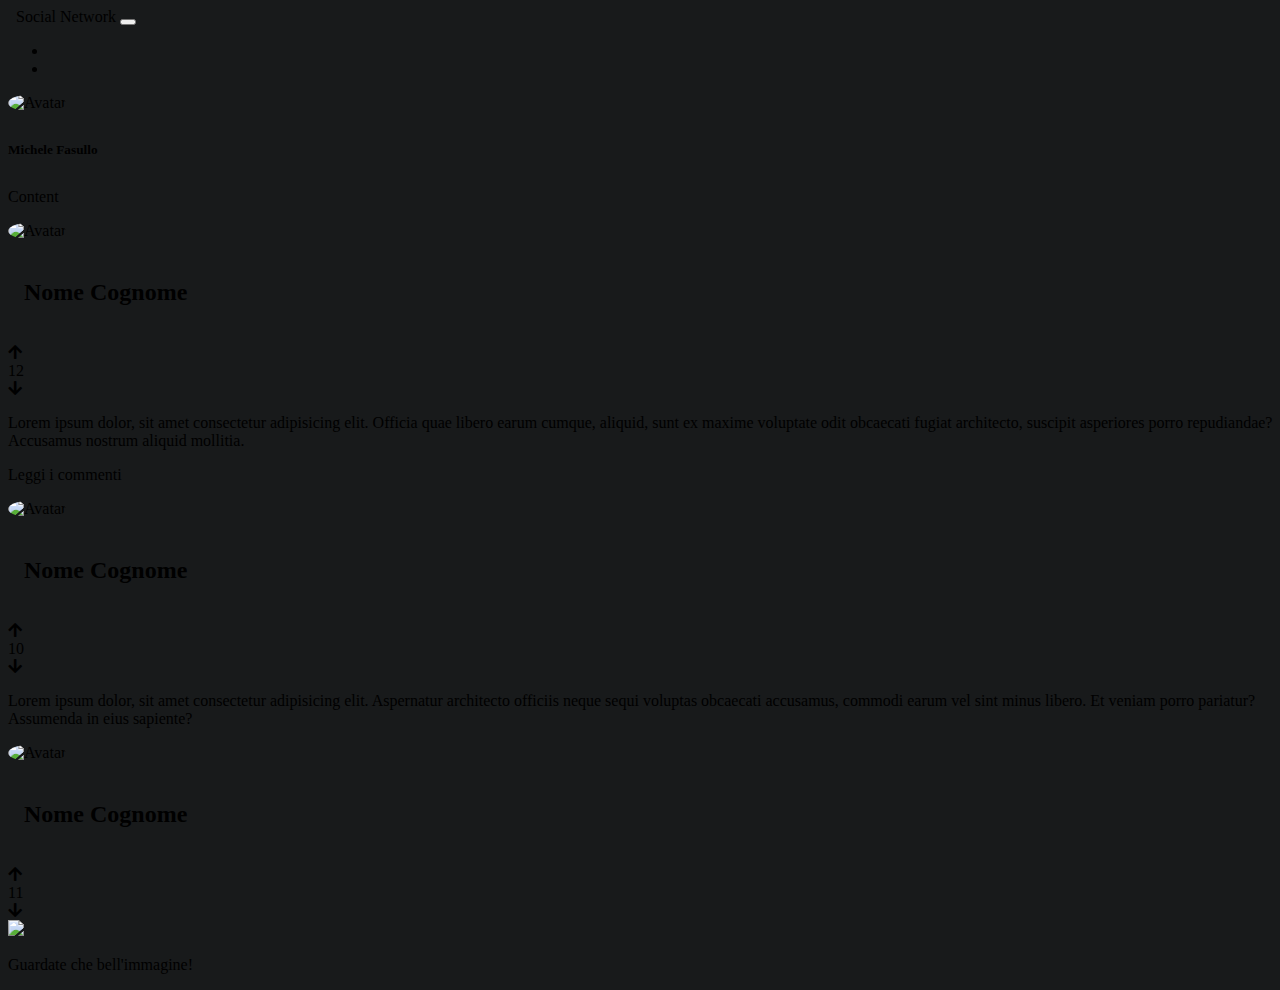
==== index.html @ 140b89e8 "miglioramento 2" ====
<!DOCTYPE html>
<html lang="it_IT">
<head>
    <meta charset="UTF-8">
    <meta http-equiv="X-UA-Compatible" content="IE=edge">
    <meta name="viewport" content="width=device-width, initial-scale=1.0">
    <title>Document</title>
    <link href="https://cdn.jsdelivr.net/npm/bootstrap@5.0.0-beta3/dist/css/bootstrap.min.css" rel="stylesheet" integrity="sha384-eOJMYsd53ii+scO/bJGFsiCZc+5NDVN2yr8+0RDqr0Ql0h+rP48ckxlpbzKgwra6" crossorigin="anonymous">    
    <link rel="stylesheet" href="https://cdnjs.cloudflare.com/ajax/libs/font-awesome/5.15.3/css/all.min.css">
    <link rel="stylesheet" href="index.css">
</head>
<body>
    
    <nav class="navbar navbar-expand-lg navbar-dark bg-dark fixed-top">
        <a class="navbar-brand" style="margin-left: .5rem;">Social Network</a>
        <button class="navbar-toggler" data-target="#my-nav" data-toggle="collapse" aria-controls="my-nav" aria-expanded="false" aria-label="Toggle navigation">
            <span class="navbar-toggler-icon"></span>
        </button>
        <div id="my-nav" class="collapse navbar-collapse">
            <ul class="navbar-nav mr-auto">
                <li class="nav-item active">
                </li>
                <li class="nav-item">
                </li>
            </ul>
        </div>
    </nav>

    <div class="container mt-5 pb-4">
        

        <div class="row body">
            <div class="col-md-3">
                <div class="card bg-dark text-light mt-5">
                    <div class="card-header">
                        <div class="d-flex pt-2">
                            <img src="https://picsum.photos/300/300/?dfgsf" alt="Avatar" class="me-3"style="border-radius: 50%; width: 2rem; height: 2rem;" />
                            <h5 style="line-height: 2rem;">Michele Fasullo</h5>
                            
                        </div>
                    </div>
                    <div class="card-body">
                        
                        <p class="card-text">Content</p>

                    </div>
                </div>
            </div>
            <div class="col-md-6 ">
                <div class="card bg-dark text-light mt-5">
                    <div class="card-header pt-3">
                        <div class="d-flex ">
                            <img src="https://picsum.photos/300/300/" alt="Avatar" style="border-radius: 50%; width: 4rem; height: 4rem;" > 
                            <h2  style="line-height: 4rem; margin-left: 1rem">Nome Cognome</h2>
                            <div class="ms-auto d-flex flex-column justify-content-center text-center">
                                <i class="fa fa-arrow-up text-success " ></i>
                                <div class="">12</div>
                                <i class="fa fa-arrow-down"></i>
                                
                            </div>
                        </div> 
                    </div>
                    <div class="card-body">
                        <p class="post-content p-3">
                            Lorem ipsum dolor, sit amet consectetur adipisicing elit. Officia quae libero earum cumque, aliquid, sunt ex maxime voluptate odit obcaecati fugiat architecto, suscipit asperiores porro repudiandae? Accusamus nostrum aliquid mollitia.
                        </p>
                        <p class="m-0 ms-auto text-end text-secondary">Leggi i commenti</p>
                    </div>

                </div>

                <div class="card bg-dark text-light mt-5">
                    <div class="card-header pt-3">
                        <div class="d-flex ">
                            <img src="https://picsum.photos/300/300/?sdsas" alt="Avatar" style="border-radius: 50%; width: 4rem; height: 4rem;" > 
                            <h2  style="line-height: 4rem; margin-left: 1rem">Nome Cognome</h2>
                            <div class="ms-auto d-flex flex-column justify-content-center text-center">
                                <i class="fa fa-arrow-up text-success " ></i>
                                <div class="">10</div>
                                <i class="fa fa-arrow-down"></i>

                            </div>
                        </div> 
                    </div>
                    <div class="card-body">
                        <p class="post-content p-3">
                            Lorem ipsum dolor, sit amet consectetur adipisicing elit. Aspernatur architecto officiis neque sequi voluptas obcaecati accusamus, commodi earum vel sint minus libero. Et veniam porro pariatur? Assumenda in eius sapiente?
                        </p>
                    </div>

                </div>

                <div class="card bg-dark text-light mt-5">
                    <div class="card-header pt-3">
                        <div class="d-flex ">
                            <img src="https://picsum.photos/300/300/?sdsreas" alt="Avatar" style="border-radius: 50%; width: 4rem; height: 4rem;" > 
                            <h2  style="line-height: 4rem; margin-left: 1rem">Nome Cognome</h2>
                            <div class="ms-auto d-flex flex-column justify-content-center text-center">
                                <i class="fa fa-arrow-up text-success " ></i>
                                <div class="">11</div>
                                <i class="fa fa-arrow-down"></i>

                            </div>
                        </div> 
                    </div>
                    <div class="card-body">
                        <img src="https://picsum.photos/600/400" class="post-content p-3 img-fluid" />
                        <p class="card-content ms-3">Guardate che bell'immagine!</p>

                    </div>

                </div>
            </div>
            <div class="col-md-3">

            </div>
        </div>


    </div>





    <script src="https://cdn.jsdelivr.net/npm/bootstrap@5.0.0-beta3/dist/js/bootstrap.bundle.min.js" integrity="sha384-JEW9xMcG8R+pH31jmWH6WWP0WintQrMb4s7ZOdauHnUtxwoG2vI5DkLtS3qm9Ekf" crossorigin="anonymous"></script></body>
</html>
---- index.css ----
body{
    background-color:  rgb(24, 26, 27);
    width: 100vw;
}




.votebox {
    height: 38px;
    position: relative;
  }
  
  .vote {
    width: 0;
    height: 0;
    border: 11px solid transparent;
    position: absolute;
  }
  
  .vote:after {
    width: 6px;
    height: 8px;
    position: absolute;
    left: -3px;
    content: ' ';
  }
  
  .up.vote {
    border-bottom-color: orangered;
    border-top-width: 0;
    top: 0;
  } 
  
  .up.vote:after {
    background: -moz-linear-gradient(top, orangered 0%, orangered 50%, rgba(0,0,0,0) 100%); /* FF3.6+ */
    background: -webkit-gradient(linear, left top, left bottom, color-stop(0%,orangered), color-stop(50%,orangered), color-stop(100%,rgba(0,0,0,0))); /* Chrome,Safari4+ */
    background: -webkit-linear-gradient(top, orangered 0%,orangered 50%,rgba(0,0,0,0) 100%); /* Chrome10+,Safari5.1+ */
    background: -o-linear-gradient(top, orangered 0%,orangered 50%,rgba(0,0,0,0) 100%); /* Opera 11.10+ */
    background: -ms-linear-gradient(top, orangered 0%,orangered 50%,rgba(0,0,0,0) 100%); /* IE10+ */
    background: linear-gradient(to bottom, orangered 0%,orangered 50%,rgba(0,0,0,0) 100%); /* W3C */
    
    top: 11px;
  } 
  
  .down.vote {
    border-top-color: #CCCCFF;
    border-bottom-width: 0;
    bottom: 0;
  } 
  .down.vote:after {
    background: -moz-linear-gradient(top,  rgba(204,204,255,0) 0%, rgba(204,204,255,1) 50%, rgba(204,204,255,1) 100%); /* FF3.6+ */
    background: -webkit-gradient(linear, left top, left bottom, color-stop(0%,rgba(204,204,255,0)), color-stop(50%,rgba(204,204,255,1)), color-stop(100%,rgba(204,204,255,1))); /* Chrome,Safari4+ */
    background: -webkit-linear-gradient(top,  rgba(204,204,255,0) 0%,rgba(204,204,255,1) 50%,rgba(204,204,255,1) 100%); /* Chrome10+,Safari5.1+ */
    background: -o-linear-gradient(top,  rgba(204,204,255,0) 0%,rgba(204,204,255,1) 50%,rgba(204,204,255,1) 100%); /* Opera 11.10+ */
    background: -ms-linear-gradient(top,  rgba(204,204,255,0) 0%,rgba(204,204,255,1) 50%,rgba(204,204,255,1) 100%); /* IE10+ */
    background: linear-gradient(to bottom,  rgba(204,204,255,0) 0%,rgba(204,204,255,1) 50%,rgba(204,204,255,1) 100%); /* W3C */
    
    bottom: 11px;
  }
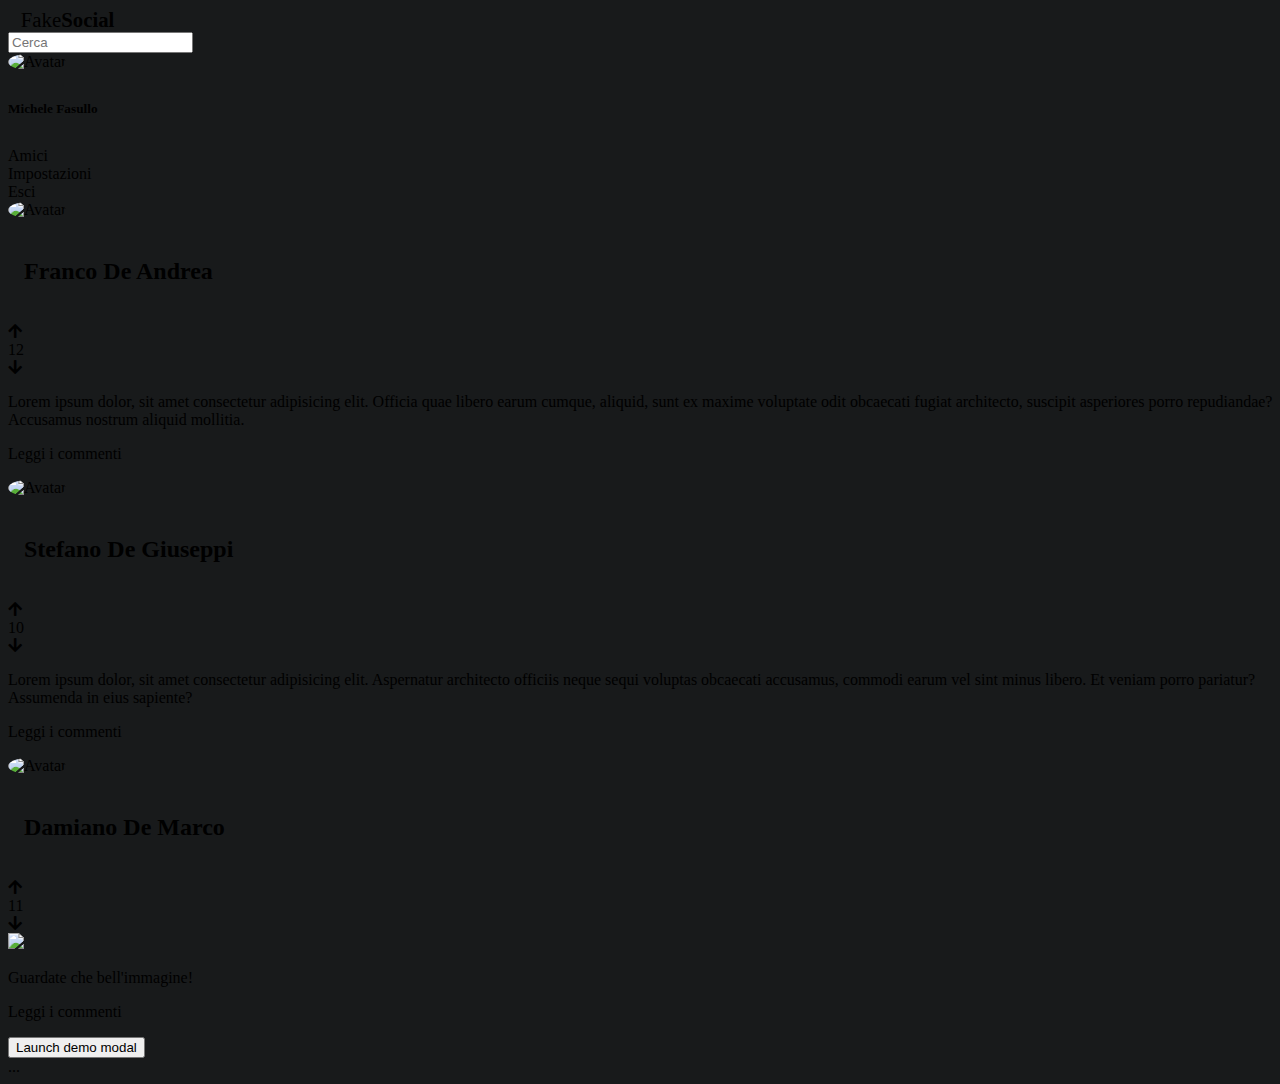
==== commit 1d207042: "aggiunta possibilità di pagamenti in denaro sporco" ====
--- a/index.html
+++ b/index.html
@@ -1,70 +1,109 @@
 <!DOCTYPE html>
 <html lang="it_IT">
+
 <head>
     <meta charset="UTF-8">
     <meta http-equiv="X-UA-Compatible" content="IE=edge">
     <meta name="viewport" content="width=device-width, initial-scale=1.0">
     <title>Document</title>
-    <link href="https://cdn.jsdelivr.net/npm/bootstrap@5.0.0-beta3/dist/css/bootstrap.min.css" rel="stylesheet" integrity="sha384-eOJMYsd53ii+scO/bJGFsiCZc+5NDVN2yr8+0RDqr0Ql0h+rP48ckxlpbzKgwra6" crossorigin="anonymous">    
+    <link href="https://cdn.jsdelivr.net/npm/bootstrap@5.0.0-beta3/dist/css/bootstrap.min.css" rel="stylesheet"
+        integrity="sha384-eOJMYsd53ii+scO/bJGFsiCZc+5NDVN2yr8+0RDqr0Ql0h+rP48ckxlpbzKgwra6" crossorigin="anonymous">
     <link rel="stylesheet" href="https://cdnjs.cloudflare.com/ajax/libs/font-awesome/5.15.3/css/all.min.css">
     <link rel="stylesheet" href="index.css">
 </head>
+
 <body>
-    
+
     <nav class="navbar navbar-expand-lg navbar-dark bg-dark fixed-top">
-        <a class="navbar-brand" style="margin-left: .5rem;">Social Network</a>
-        <button class="navbar-toggler" data-target="#my-nav" data-toggle="collapse" aria-controls="my-nav" aria-expanded="false" aria-label="Toggle navigation">
-            <span class="navbar-toggler-icon"></span>
-        </button>
-        <div id="my-nav" class="collapse navbar-collapse">
-            <ul class="navbar-nav mr-auto">
-                <li class="nav-item active">
-                </li>
-                <li class="nav-item">
-                </li>
-            </ul>
-        </div>
+        <a class="navbar-brand" style="margin-left: .8rem; font-weight: 300; font-size: 1.3rem;">Fake<span
+                class="bg-dsf" style="font-weight: 600;">Social</span></a>
+        <form class="d-flex ms-auto me-4">
+            <input class="form-control mr-sm-2 bg-dark text-light" type="search" placeholder="Cerca"
+                aria-label="Search">
+
+        </form>
     </nav>
 
     <div class="container mt-5 pb-4">
-        
+
 
         <div class="row body">
+
+
+
             <div class="col-md-3">
                 <div class="card bg-dark text-light mt-5">
                     <div class="card-header">
                         <div class="d-flex pt-2">
-                            <img src="https://picsum.photos/300/300/?dfgsf" alt="Avatar" class="me-3"style="border-radius: 50%; width: 2rem; height: 2rem;" />
+                            <img src="https://picsum.photos/300/300/?dfgsf" alt="Avatar" class="me-3"
+                                style="border-radius: 50%; width: 2rem; height: 2rem;" />
                             <h5 style="line-height: 2rem;">Michele Fasullo</h5>
-                            
+
                         </div>
                     </div>
-                    <div class="card-body">
-                        
-                        <p class="card-text">Content</p>
+                    <div class=" d-flex flex-column settings-list">
 
+                        <div class="card-text">Amici</div>
+
+                        <div class="card-text">Impostazioni</div>
+                        <div class="card-text">Esci</div>
                     </div>
                 </div>
             </div>
+
+
+
             <div class="col-md-6 ">
                 <div class="card bg-dark text-light mt-5">
                     <div class="card-header pt-3">
                         <div class="d-flex ">
-                            <img src="https://picsum.photos/300/300/" alt="Avatar" style="border-radius: 50%; width: 4rem; height: 4rem;" > 
-                            <h2  style="line-height: 4rem; margin-left: 1rem">Nome Cognome</h2>
+                            <img src="https://picsum.photos/300/300/" alt="Avatar"
+                                style="border-radius: 50%; width: 4rem; height: 4rem;">
+                            <h2 style="line-height: 4rem; margin-left: 1rem">Franco De Andrea</h2>
                             <div class="ms-auto d-flex flex-column justify-content-center text-center">
-                                <i class="fa fa-arrow-up text-success " ></i>
+                                <i class="fa fa-arrow-up text-success clickable"></i>
                                 <div class="">12</div>
-                                <i class="fa fa-arrow-down"></i>
-                                
+                                <i class="fa fa-arrow-down clickable"></i>
+
                             </div>
-                        </div> 
+                        </div>
                     </div>
                     <div class="card-body">
                         <p class="post-content p-3">
-                            Lorem ipsum dolor, sit amet consectetur adipisicing elit. Officia quae libero earum cumque, aliquid, sunt ex maxime voluptate odit obcaecati fugiat architecto, suscipit asperiores porro repudiandae? Accusamus nostrum aliquid mollitia.
+                            Lorem ipsum dolor, sit amet consectetur adipisicing elit. Officia quae libero earum cumque,
+                            aliquid, sunt ex maxime voluptate odit obcaecati fugiat architecto, suscipit asperiores
+                            porro repudiandae? Accusamus nostrum aliquid mollitia.
                         </p>
-                        <p class="m-0 ms-auto text-end text-secondary">Leggi i commenti</p>
+                        <p class="m-0 ms-auto text-end text-secondary clickable">Leggi i commenti</p>
+                    </div>
+
+                </div>
+
+
+
+
+
+                <div class="card bg-dark text-light mt-5">
+                    <div class="card-header pt-3">
+                        <div class="d-flex ">
+                            <img src="https://picsum.photos/300/300/?sdsas" alt="Avatar"
+                                style="border-radius: 50%; width: 4rem; height: 4rem;">
+                            <h2 style="line-height: 4rem; margin-left: 1rem">Stefano De Giuseppi</h2>
+                            <div class="ms-auto d-flex flex-column justify-content-center text-center">
+                                <i class="fa fa-arrow-up clickable"></i>
+                                <div class="">10</div>
+                                <i class="fa fa-arrow-down text-danger clickable arrow"></i>
+
+                            </div>
+                        </div>
+                    </div>
+                    <div class="card-body">
+                        <p class="post-content p-3">
+                            Lorem ipsum dolor, sit amet consectetur adipisicing elit. Aspernatur architecto officiis
+                            neque sequi voluptas obcaecati accusamus, commodi earum vel sint minus libero. Et veniam
+                            porro pariatur? Assumenda in eius sapiente?
+                        </p>
+                        <p class="m-0 ms-auto text-end text-secondary clickable">Leggi i commenti</p>
                     </div>
 
                 </div>
@@ -72,45 +111,40 @@
                 <div class="card bg-dark text-light mt-5">
                     <div class="card-header pt-3">
                         <div class="d-flex ">
-                            <img src="https://picsum.photos/300/300/?sdsas" alt="Avatar" style="border-radius: 50%; width: 4rem; height: 4rem;" > 
-                            <h2  style="line-height: 4rem; margin-left: 1rem">Nome Cognome</h2>
+                            <img src="https://picsum.photos/300/300/?sdsreas" alt="Avatar"
+                                style="border-radius: 50%; width: 4rem; height: 4rem;">
+                            <h2 style="line-height: 4rem; margin-left: 1rem">Damiano De Marco</h2>
                             <div class="ms-auto d-flex flex-column justify-content-center text-center">
-                                <i class="fa fa-arrow-up text-success " ></i>
-                                <div class="">10</div>
-                                <i class="fa fa-arrow-down"></i>
+                                <i class="fa fa-arrow-up text-success clickable"></i>
+                                <div class="">11</div>
+                                <i class="fa fa-arrow-down clickable"></i>
 
                             </div>
-                        </div> 
+                        </div>
                     </div>
                     <div class="card-body">
-                        <p class="post-content p-3">
-                            Lorem ipsum dolor, sit amet consectetur adipisicing elit. Aspernatur architecto officiis neque sequi voluptas obcaecati accusamus, commodi earum vel sint minus libero. Et veniam porro pariatur? Assumenda in eius sapiente?
-                        </p>
+                        <img src="https://picsum.photos/600/400" class="post-content p-3 img-fluid" />
+                        <p class="card-content ms-3">Guardate che bell'immagine!</p>
+                        <p href="#" class="m-0 ms-auto text-end text-secondary clickable">Leggi i commenti</p>
+
                     </div>
 
                 </div>
 
-                <div class="card bg-dark text-light mt-5">
-                    <div class="card-header pt-3">
-                        <div class="d-flex ">
-                            <img src="https://picsum.photos/300/300/?sdsreas" alt="Avatar" style="border-radius: 50%; width: 4rem; height: 4rem;" > 
-                            <h2  style="line-height: 4rem; margin-left: 1rem">Nome Cognome</h2>
-                            <div class="ms-auto d-flex flex-column justify-content-center text-center">
-                                <i class="fa fa-arrow-up text-success " ></i>
-                                <div class="">11</div>
-                                <i class="fa fa-arrow-down"></i>
 
-                            </div>
-                        </div> 
-                    </div>
-                    <div class="card-body">
-                        <img src="https://picsum.photos/600/400" class="post-content p-3 img-fluid" />
-                        <p class="card-content ms-3">Guardate che bell'immagine!</p>
 
-                    </div>
 
+
+
+                <!-- Button trigger modal -->
+                <button type="button" class="btn btn-primary" data-toggle="modal" data-target="#exampleModalCenter">
+                    Launch demo modal
+                </button>
+
+                <!-- Vertically centered scrollable modal -->
+                <div class="modal-dialog modal-dialog-centered modal-dialog-scrollable">
+                    ...
                 </div>
-            </div>
             <div class="col-md-3">
 
             </div>
@@ -123,5 +157,21 @@
 
 
 
-    <script src="https://cdn.jsdelivr.net/npm/bootstrap@5.0.0-beta3/dist/js/bootstrap.bundle.min.js" integrity="sha384-JEW9xMcG8R+pH31jmWH6WWP0WintQrMb4s7ZOdauHnUtxwoG2vI5DkLtS3qm9Ekf" crossorigin="anonymous"></script></body>
+    <script src="https://cdn.jsdelivr.net/npm/bootstrap@5.0.0-beta3/dist/js/bootstrap.bundle.min.js"
+        integrity="sha384-JEW9xMcG8R+pH31jmWH6WWP0WintQrMb4s7ZOdauHnUtxwoG2vI5DkLtS3qm9Ekf"
+        crossorigin="anonymous"></script>
+
+    <script>
+        const myModal = document.getElementById('myModal')
+        const myInput = document.getElementById('myInput')
+
+        myModal.addEventListener('shown.bs.modal', function () {
+        myInput.focus()
+        })
+
+
+
+    </script>
+</body>
+
 </html>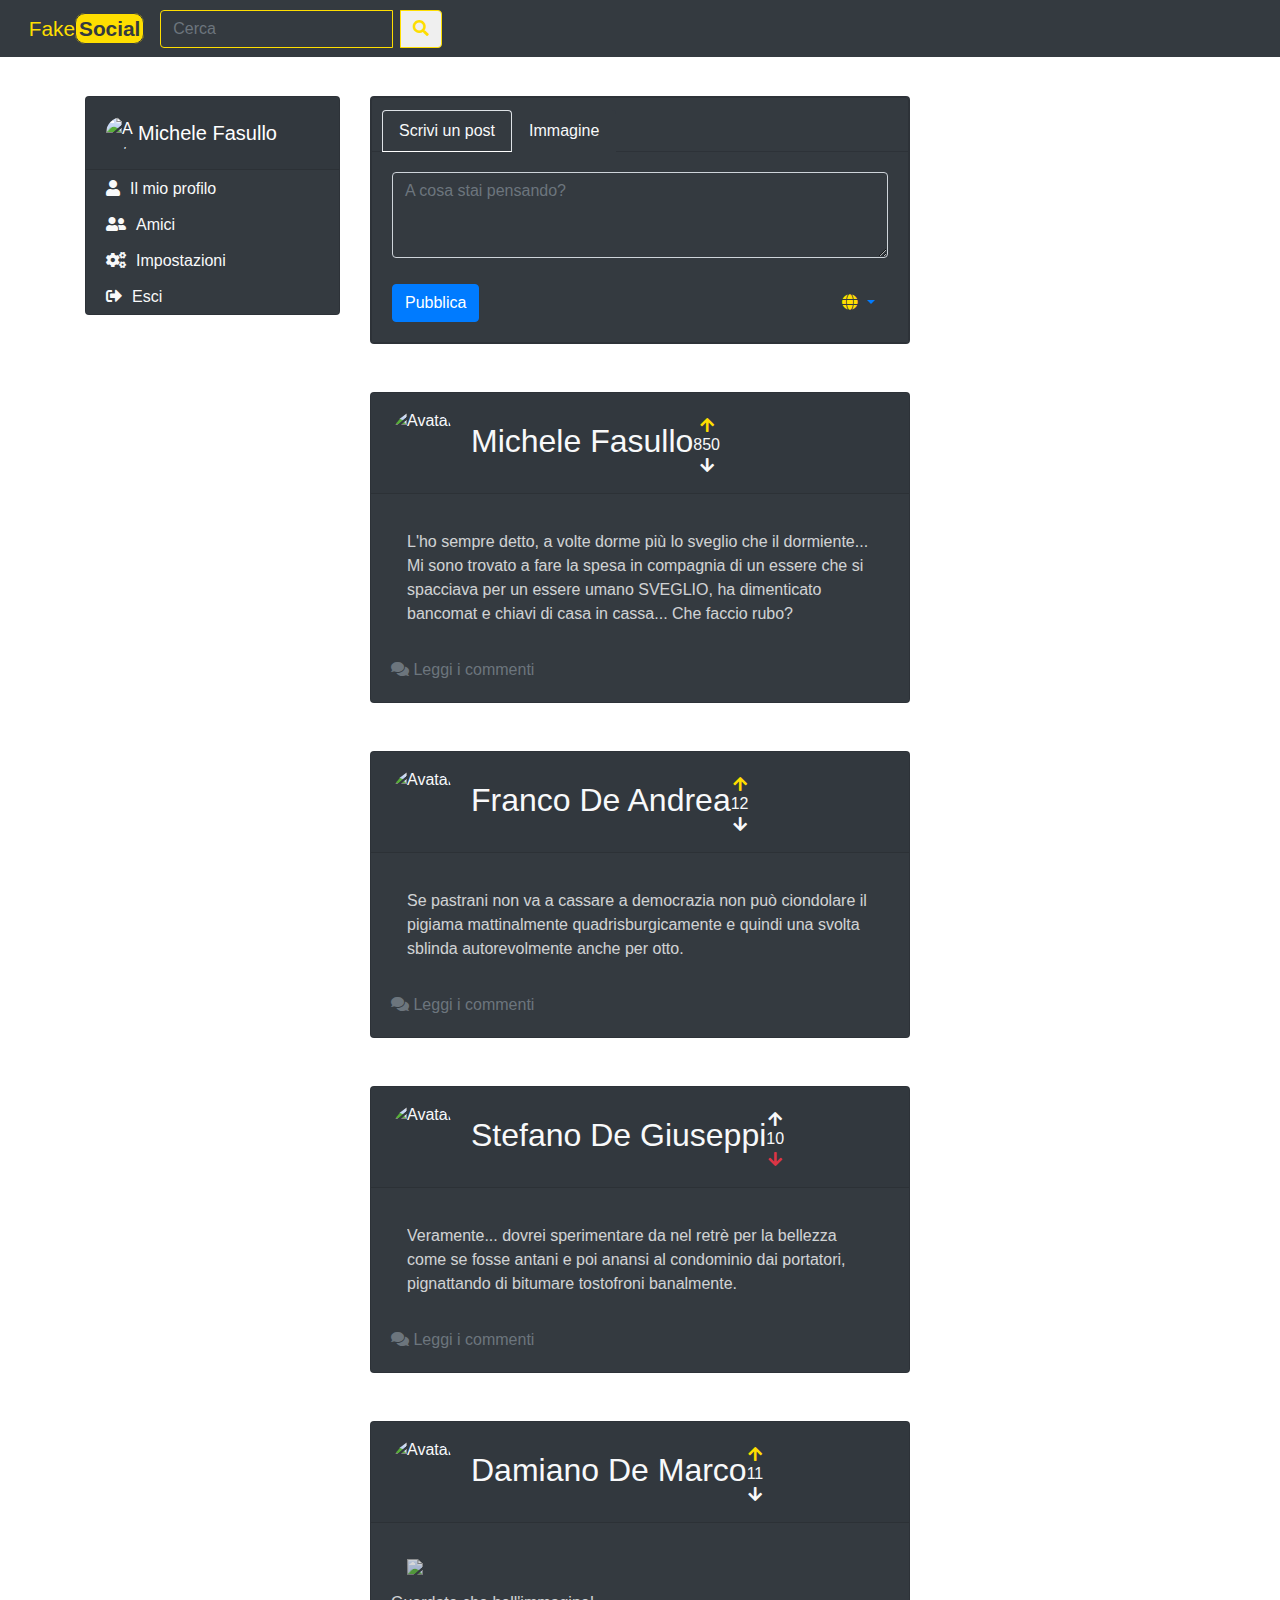
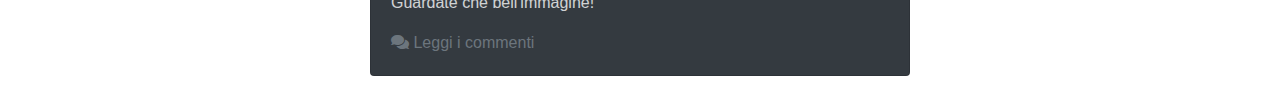
==== commit 56a23fa2: "Merge pull request #2 from IceMan-dp/main" ====
--- a/index.html
+++ b/index.html
@@ -5,22 +5,32 @@
     <meta charset="UTF-8">
     <meta http-equiv="X-UA-Compatible" content="IE=edge">
     <meta name="viewport" content="width=device-width, initial-scale=1.0">
-    <title>Document</title>
+    <link rel="icon" type="image/png" href="img/ico.png"/>
+    <title>Home - FakeSocial</title>
     <link href="https://cdn.jsdelivr.net/npm/bootstrap@5.0.0-beta3/dist/css/bootstrap.min.css" rel="stylesheet"
         integrity="sha384-eOJMYsd53ii+scO/bJGFsiCZc+5NDVN2yr8+0RDqr0Ql0h+rP48ckxlpbzKgwra6" crossorigin="anonymous">
     <link rel="stylesheet" href="https://cdnjs.cloudflare.com/ajax/libs/font-awesome/5.15.3/css/all.min.css">
     <link rel="stylesheet" href="index.css">
+    <link href="//maxcdn.bootstrapcdn.com/bootstrap/4.1.1/css/bootstrap.min.css" rel="stylesheet" id="bootstrap-css">
+    <script src="//maxcdn.bootstrapcdn.com/bootstrap/4.1.1/js/bootstrap.min.js"></script>
+    <script src="//cdnjs.cloudflare.com/ajax/libs/jquery/3.2.1/jquery.min.js"></script>
 </head>
 
 <body>
 
     <nav class="navbar navbar-expand-lg navbar-dark bg-dark fixed-top">
-        <a class="navbar-brand" style="margin-left: .8rem; font-weight: 300; font-size: 1.3rem;">Fake<span
-                class="bg-dsf" style="font-weight: 600;">Social</span></a>
+        <a href="index.html" class="navbar-brand" style="margin-left: .8rem; font-weight: 400; font-size: 1.3rem; color: #FEDE00;">Fake<span
+                class="ms-1 text-dark" style="font-weight: 600; border: 1px solid; border-radius: 10px;padding: 3px; background-color: #FEDE00;">Social</span></a>
         <form class="d-flex ms-auto me-4">
-            <input class="form-control mr-sm-2 bg-dark text-light" type="search" placeholder="Cerca"
-                aria-label="Search">
-
+            <div class="input-group">
+                <input class="form-control mr-sm-2 bg-dark text-light" type="search" placeholder="Cerca"
+                aria-label="Search" style="border-color: #FEDE00">
+                <div class="input-group-append">
+                    <button class="btn btn-outline" style="border-color: #FEDE00; color: #FEDE00;" type="button" id="button-addon2">
+                        <i class="fa fa-search"></i>
+                    </button>
+                </div>
+            </div>
         </form>
     </nav>
 
@@ -34,26 +44,103 @@
             <div class="col-md-3">
                 <div class="card bg-dark text-light mt-5">
                     <div class="card-header">
-                        <div class="d-flex pt-2">
+                        <a href="profile.html" style="text-decoration: none; color: white;"><div class="d-flex pt-2">
                             <img src="https://picsum.photos/300/300/?dfgsf" alt="Avatar" class="me-3"
                                 style="border-radius: 50%; width: 2rem; height: 2rem;" />
                             <h5 style="line-height: 2rem;">Michele Fasullo</h5>
 
-                        </div>
+                        </div></a>
                     </div>
                     <div class=" d-flex flex-column settings-list">
-
-                        <div class="card-text">Amici</div>
-
-                        <div class="card-text">Impostazioni</div>
-                        <div class="card-text">Esci</div>
-                    </div>
+                        <a class="card-link text-light" style="text-decoration: none;" href="profile.html"><i class="fas fa-user"></i>Il mio profilo</a>
+                        <div class="card-text"><i class="fas fa-user-friends"></i>Amici</div>
+                        <div class="card-text"><i class="fas fa-cogs"></i>Impostazioni</div>
+                        <div class="card-text"><i class="fas fa-sign-out-alt"></i>Esci</div>
+                    </div>     
                 </div>
             </div>
 
 
 
             <div class="col-md-6 ">
+
+                <div class="card bg-dark text-light mt-5">
+                <!--- \\\\\\\Post-->
+                <div class="card gedf-card bg-dark text-light">
+                    <div class="card-header bg-dark text-light">
+                        <ul class="nav nav-tabs card-header-tabs bg-dark text-light" id="myTab" role="tablist">
+                            <li class="nav-item">
+                                <a class="nav-link active bg-dark text-light" id="posts-tab" data-toggle="tab" href="#posts" role="tab" aria-controls="posts" aria-selected="true">Scrivi un post</a>
+                            </li>
+                            <li class="nav-item">
+                                <a class="nav-link bg-dark text-light" id="images-tab" data-toggle="tab" role="tab" aria-controls="images" aria-selected="false" href="#images">Immagine</a>
+                            </li>
+                        </ul>
+                    </div>
+                    <div class="card-body bg-dark text-light">
+                        <div class="tab-content" id="myTabContent">
+                            <div class="tab-pane fade show active" id="posts" role="tabpanel" aria-labelledby="posts-tab">
+                                <div class="form-group">
+                                    <label class="sr-only" for="message">post</label>
+                                    <textarea class="form-control bg-dark text-light" id="message" rows="3" placeholder="A cosa stai pensando?"></textarea>
+                                </div>
+
+                            </div>
+                            <div class="tab-pane fade bg-dark text-light" id="images" role="tabpanel" aria-labelledby="images-tab">
+                                <div class="form-group">
+                                    <div class="custom-file">
+                                        <input type="file" class="custom-file-input" id="customFile">
+                                        <label class="custom-file-label" for="customFile">Carica immagine</label>
+                                    </div>
+                                </div>
+                                <div class="py-4"></div>
+                            </div>
+                        </div>
+                        <div class="btn-toolbar justify-content-between">
+                            <div class="btn-group">
+                                <button type="submit" class="btn btn-primary">Pubblica</button>
+                            </div>
+                            <div class="btn-group fake-social">
+                                <button id="btnGroupDrop1" type="button" class="btn btn-link dropdown-toggle fake-social" data-toggle="dropdown" aria-haspopup="true"
+                                    aria-expanded="false">
+                                    <i class="fa fa-globe fake-social"></i>
+                                </button>
+                                <div class="dropdown-menu dropdown-menu-right" aria-labelledby="btnGroupDrop1">
+                                    <a class="dropdown-item" href="#"><i class="fa fa-globe"></i> Pubblico</a>
+                                    <a class="dropdown-item" href="#"><i class="fa fa-users"></i> Amici</a>
+                                    <a class="dropdown-item" href="#"><i class="fa fa-user"></i> Solo io</a>
+                                </div>
+                            </div>
+                        </div>
+                    </div>
+                </div>
+                <!-- Post /////-->
+                </div>
+
+
+                <div class="card bg-dark text-light mt-5">
+                    <div class="card-header pt-3">
+                        <div class="d-flex ">
+                            <img src="https://picsum.photos/300/300/?dfgsf" alt="Avatar"
+                                style="border-radius: 50%; width: 4rem; height: 4rem;">
+                            <h2 style="line-height: 4rem; margin-left: 1rem">Michele Fasullo</h2>
+                            <div class="ms-auto d-flex flex-column justify-content-center text-center">
+                                <i class="fa fa-arrow-up fake-social clickable"></i>
+                                <div class="">850</div>
+                                <i class="fa fa-arrow-down clickable"></i>
+
+                            </div>
+                        </div>
+                    </div>
+                    <div class="card-body">
+                        <p class="post-content p-3">
+                            L'ho sempre detto, a volte dorme più lo sveglio che il dormiente... Mi sono trovato a fare la spesa in compagnia di un essere che si spacciava per un essere umano SVEGLIO, ha dimenticato bancomat e chiavi di casa in cassa... Che faccio rubo?
+                        </p>
+                        <p class="m-0 ms-auto text-end text-secondary clickable" data-bs-toggle="modal" data-bs-target="#commento-0"><i class="fas fa-comments"></i> Leggi i commenti</p>
+                    </div>
+
+                </div>
+
                 <div class="card bg-dark text-light mt-5">
                     <div class="card-header pt-3">
                         <div class="d-flex ">
@@ -61,7 +148,7 @@
                                 style="border-radius: 50%; width: 4rem; height: 4rem;">
                             <h2 style="line-height: 4rem; margin-left: 1rem">Franco De Andrea</h2>
                             <div class="ms-auto d-flex flex-column justify-content-center text-center">
-                                <i class="fa fa-arrow-up text-success clickable"></i>
+                                <i class="fa fa-arrow-up fake-social clickable"></i>
                                 <div class="">12</div>
                                 <i class="fa fa-arrow-down clickable"></i>
 
@@ -70,11 +157,9 @@
                     </div>
                     <div class="card-body">
                         <p class="post-content p-3">
-                            Lorem ipsum dolor, sit amet consectetur adipisicing elit. Officia quae libero earum cumque,
-                            aliquid, sunt ex maxime voluptate odit obcaecati fugiat architecto, suscipit asperiores
-                            porro repudiandae? Accusamus nostrum aliquid mollitia.
+                            Se pastrani non va a cassare a democrazia non può ciondolare il pigiama mattinalmente quadrisburgicamente e quindi una svolta sblinda autorevolmente anche per otto.
                         </p>
-                        <p class="m-0 ms-auto text-end text-secondary clickable">Leggi i commenti</p>
+                        <p class="m-0 ms-auto text-end text-secondary clickable" data-bs-toggle="modal" data-bs-target="#commento-1"><i class="fas fa-comments"></i> Leggi i commenti</p>
                     </div>
 
                 </div>
@@ -92,18 +177,16 @@
                             <div class="ms-auto d-flex flex-column justify-content-center text-center">
                                 <i class="fa fa-arrow-up clickable"></i>
                                 <div class="">10</div>
-                                <i class="fa fa-arrow-down text-danger clickable arrow"></i>
+                                <i class="fa fa-arrow-down text-danger clickable arrow" ></i>
 
                             </div>
                         </div>
                     </div>
                     <div class="card-body">
                         <p class="post-content p-3">
-                            Lorem ipsum dolor, sit amet consectetur adipisicing elit. Aspernatur architecto officiis
-                            neque sequi voluptas obcaecati accusamus, commodi earum vel sint minus libero. Et veniam
-                            porro pariatur? Assumenda in eius sapiente?
+                            Veramente... dovrei sperimentare da nel retrè per la bellezza come se fosse antani e poi anansi al condominio dai portatori, pignattando di bitumare tostofroni banalmente.
                         </p>
-                        <p class="m-0 ms-auto text-end text-secondary clickable">Leggi i commenti</p>
+                        <p class="m-0 ms-auto text-end text-secondary clickable" data-bs-toggle="modal" data-bs-target="#commento-2"><i class="fas fa-comments"></i> Leggi i commenti</p>
                     </div>
 
                 </div>
@@ -115,7 +198,7 @@
                                 style="border-radius: 50%; width: 4rem; height: 4rem;">
                             <h2 style="line-height: 4rem; margin-left: 1rem">Damiano De Marco</h2>
                             <div class="ms-auto d-flex flex-column justify-content-center text-center">
-                                <i class="fa fa-arrow-up text-success clickable"></i>
+                                <i class="fa fa-arrow-up fake-social clickable"></i>
                                 <div class="">11</div>
                                 <i class="fa fa-arrow-down clickable"></i>
 
@@ -124,54 +207,687 @@
                     </div>
                     <div class="card-body">
                         <img src="https://picsum.photos/600/400" class="post-content p-3 img-fluid" />
-                        <p class="card-content ms-3">Guardate che bell'immagine!</p>
-                        <p href="#" class="m-0 ms-auto text-end text-secondary clickable">Leggi i commenti</p>
-
-                    </div>
-
-                </div>
-
-
-
-
-
-
-                <!-- Button trigger modal -->
-                <button type="button" class="btn btn-primary" data-toggle="modal" data-target="#exampleModalCenter">
-                    Launch demo modal
-                </button>
-
-                <!-- Vertically centered scrollable modal -->
-                <div class="modal-dialog modal-dialog-centered modal-dialog-scrollable">
-                    ...
-                </div>
-            <div class="col-md-3">
-
+                        <p class="card-content ms-3 post-content">Guardate che bell'immagine!</p>
+                        <p href="#" class="m-0 ms-auto text-end text-secondary clickable " data-bs-toggle="modal" data-bs-target="#commento-3" ><i class="fas fa-comments"></i> Leggi i commenti</p>
+
+                    </div>
+
+                    <div class="modal fade" id="commento-0" tabindex="-0" aria-labelledby="commento-0" aria-hidden="true">
+                        <div class="modal-dialog modal-lg  modal-dialog-scrollable">
+                        <div class="modal-content bg-dark text-light">
+                            <div class="modal-header">
+                                <div class=" bg-dark text-light mt-1">
+                                    <div class=" pt-3">
+                                        <div class="d-flex ">
+                                            <img src="https://picsum.photos/300/300/?dfgsf" alt="Avatar"
+                                                style="border-radius: 50%; width: 50px; height: 50px;">
+                                            <div style="line-height: 50px;" class="ms-2 comment-name">Michele Fasullo</div>
+                                            <div class="ms-auto d-flex flex-column justify-content-center text-center">
+                                                <i class="fa fa-arrow-up fake-social clickable"></i>
+                                                <div class="">850</div>
+                                                <i class="fa fa-arrow-down clickable"></i>
+
+                
+                                            </div>
+                                        </div>
+                                    </div>
+                                    <div  class="comment-text" style="margin-left: calc(50px + 0.5rem)"> L'ho sempre detto, a volte dorme più lo sveglio che il dormiente... Mi sono trovato a fare la spesa in compagnia di un essere che si spacciava per un essere umano SVEGLIO, ha dimenticato bancomat e chiavi di casa in cassa... Che faccio rubo?</div>
+                
+                                </div>
+                            <!--<button type="button" class="btn-close" data-bs-dismiss="modal" aria-label="Close"></button>-->
+                            </div>
+                            <div class="modal-body ms-5 pb-5" >
+                                <div class="d-flex flex-column">
+                                    <div>
+                                        <div class="d-flex"><img class="img-comment" src="https://picsum.photos/50/50/?dfasdfcvxsd" alt="Avatar" style="border-radius: 50%; ">
+                                            <div class="ms-2 comment-name"style="line-height: 50px; ">Melissa Quaranta</div>
+                                            <div class="ms-auto d-flex flex-column justify-content-center text-center">
+                                                <i class="fa fa-arrow-up fake-social clickable"></i>
+                                                <div class="">12</div>
+                                                <i class="fa fa-arrow-down clickable"></i>
+                
+                                            </div>
+                                        
+                                        </div>
+                                        <div  class="comment-text" style="margin-left: calc(50px + 0.5rem)">Hai ragionissima, ci sono alcuni che non sanno nemmeno di essere svegli!!! 🤣</div>
+                                        
+                                    </div>
+
+                                    <div>
+                                        <div class="d-flex"><img class="img-comment" src="https://picsum.photos/50/50/?d3dfgsfsd" alt="Avatar" style="border-radius: 50%; ">
+                                            <div class="ms-2 comment-name"style="line-height: 50px; ">Christian Campanile</div>
+                                            <div class="ms-auto d-flex flex-column justify-content-center text-center">
+                                                <i class="fa fa-arrow-up fake-social clickable"></i>
+                                                <div class="">12</div>
+                                                <i class="fa fa-arrow-down clickable"></i>
+                
+                                            </div>
+                                        
+                                        </div>
+                                        <div  class="comment-text" style="margin-left: calc(50px + 0.5rem)">Allora non corro il rischio di dormire. 💤</div>
+                                        
+                                    </div>
+
+                                    <div>
+                                        <div class="d-flex"><img class="img-comment" src="https://picsum.photos/50/50/?dfs2sfd" alt="Avatar" style="border-radius: 50%; ">
+                                            <div class="ms-2 comment-name"style="line-height: 50px; ">Gabriele Fabbricatore</div>
+                                            <div class="ms-auto d-flex flex-column justify-content-center text-center">
+                                                <i class="fa fa-arrow-up fake-social clickable"></i>
+                                                <div class="">12</div>
+                                                <i class="fa fa-arrow-down clickable"></i>
+                
+                                            </div>
+                                        
+                                        </div>
+                                        <div  class="comment-text" style="margin-left: calc(50px + 0.5rem)">Bella questa, mi sa che l'ho sentita da quel trio! 😊</div>
+                                        
+                                    </div>
+
+                                    <div>
+                                        <div class="d-flex"><img class="img-comment" src="https://picsum.photos/50/50/?dzfsd" alt="Avatar" style="border-radius: 50%; ">
+                                            <div class="ms-2 comment-name"style="line-height: 50px; ">Lorenzo Sottostivale</div>
+                                            <div class="ms-auto d-flex flex-column justify-content-center text-center">
+                                                <i class="fa fa-arrow-up fake-social clickable"></i>
+                                                <div class="">12</div>
+                                                <i class="fa fa-arrow-down clickable"></i>
+                
+                                            </div>
+                                        
+                                        </div>
+                                        <div  class="comment-text" style="margin-left: calc(50px + 0.5rem)">Sei il mio influencer preferito!!! 🎉</div>
+                        
+                                    </div>
+
+                                    
+
+                                </div>
+                                <div>
+
+                                </div>
+                                
+                            
+                        </div>
+                        <form class="m-3 d-flex">
+                            <textarea class="form-control bg-dark text-light yellow-border" style="height: 2rem;"name="" id="" cols="30" rows="10"></textarea>
+                            
+                            <button class="btn btn-secondary  ms-2 float-end"><i class="fas fa-paper-plane"></i></button>
+                        </form>
+                        
+                        </div>
+                    </div>
+                </div>    
+
+                </div>
+                <div class="modal fade" id="commento-1" tabindex="-1" aria-labelledby="commento-1" aria-hidden="true">
+                    <div class="modal-dialog modal-lg  modal-dialog-scrollable">
+                    <div class="modal-content bg-dark text-light">
+                        <div class="modal-header" style="">
+                            <div class=" bg-dark text-light mt-1">
+                                <div class=" pt-3">
+                                    <div class="d-flex ">
+                                        <img src="https://picsum.photos/300/300/" alt="Avatar"
+                                            style="border-radius: 50%; width: 50px; height: 50px;">
+                                        <div style="line-height: 50px;" class="ms-2 comment-name">Franco De Andrea</div>
+                                        <div class="ms-auto d-flex flex-column justify-content-center text-center">
+                                            <i class="fa fa-arrow-up clickable"></i>
+                                            <div class="">10</div>
+                                            <i class="fa fa-arrow-down text-danger clickable arrow"></i>
+
+            
+                                        </div>
+                                    </div>
+                                </div>
+                                <div  class="comment-text" style="margin-left: calc(50px + 0.5rem)"> Se pastrani non va a cassare a democrazia non può ciondolare il pigiama mattinalmente quadrisburgicamente e quindi una svolta sblinda autorevolmente anche per otto. </div>
+            
+                            </div>
+                        <!--<button type="button" class="btn-close" data-bs-dismiss="modal" aria-label="Close"></button>-->
+                        </div>
+                        <div class="modal-body ms-5 pb-5" >
+                            <div class="d-flex flex-column">
+                                <div>
+                                    <div class="d-flex"><img class="img-comment" src="https://picsum.photos/50/50/?dfasdfcvxsd" alt="Avatar" style="border-radius: 50%; ">
+                                        <div class="ms-2 comment-name"style="line-height: 50px; ">Benito Canistrato</div>
+                                        <div class="ms-auto d-flex flex-column justify-content-center text-center">
+                                            <i class="fa fa-arrow-up fake-social clickable"></i>
+                                            <div class="">12</div>
+                                            <i class="fa fa-arrow-down clickable"></i>
+            
+                                        </div>
+                                    
+                                    </div>
+                                    <div  class="comment-text" style="margin-left: calc(50px + 0.5rem)">Lorem ipsum dolor sit amet consectetur adipisicing elit. Ea, earum obcaecati, consequatur sint voluptatum voluptatibus culpa tempora facere dolorem modi delectus voluptate, dolor explicabo. Rem dicta quia reprehenderit sapiente corrupti.</div>
+                                    
+                                </div>
+
+                                <div>
+                                    <div class="d-flex"><img class="img-comment" src="https://picsum.photos/50/50/?d3dfgsfsd" alt="Avatar" style="border-radius: 50%; ">
+                                        <div class="ms-2 comment-name"style="line-height: 50px; ">Angelo Artigiani</div>
+                                        <div class="ms-auto d-flex flex-column justify-content-center text-center">
+                                            <i class="fa fa-arrow-up fake-social clickable"></i>
+                                            <div class="">12</div>
+                                            <i class="fa fa-arrow-down clickable"></i>
+            
+                                        </div>
+                                    
+                                    </div>
+                                    <div  class="comment-text" style="margin-left: calc(50px + 0.5rem)">Lorem ipsum dolor sit amet consectetur adipisicing elit. Ea, earum obcaecati, consequatur sint voluptatum voluptatibus culpa tempora facere dolorem modi delectus voluptate, dolor explicabo. Rem dicta quia reprehenderit sapiente corrupti.</div>
+                                    
+                                </div>
+
+                                <div>
+                                    <div class="d-flex"><img class="img-comment" src="https://picsum.photos/50/50/?dfs2sfd" alt="Avatar" style="border-radius: 50%; ">
+                                        <div class="ms-2 comment-name"style="line-height: 50px; ">Alessio Bitume</div>
+                                        <div class="ms-auto d-flex flex-column justify-content-center text-center">
+                                            <i class="fa fa-arrow-up fake-social clickable"></i>
+                                            <div class="">12</div>
+                                            <i class="fa fa-arrow-down clickable"></i>
+            
+                                        </div>
+                                    
+                                    </div>
+                                    <div  class="comment-text" style="margin-left: calc(50px + 0.5rem)">Lorem ipsum dolor sit amet consectetur adipisicing elit. Ea, earum obcaecati, consequatur sint voluptatum voluptatibus culpa tempora facere dolorem modi delectus voluptate, dolor explicabo. Rem dicta quia reprehenderit sapiente corrupti.</div>
+                                    
+                                </div>
+
+                                <div>
+                                    <div class="d-flex"><img class="img-comment" src="https://picsum.photos/50/50/?dzfsd" alt="Avatar" style="border-radius: 50%; ">
+                                        <div class="ms-2 comment-name"style="line-height: 50px; ">Lorenzo Mangiabarca</div>
+                                        <div class="ms-auto d-flex flex-column justify-content-center text-center">
+                                            <i class="fa fa-arrow-up fake-social clickable"></i>
+                                            <div class="">12</div>
+                                            <i class="fa fa-arrow-down clickable"></i>
+            
+                                        </div>
+                                    
+                                    </div>
+                                    <div  class="comment-text" style="margin-left: calc(50px + 0.5rem)">Lorem ipsum dolor sit amet consectetur adipisicing elit. Ea, earum obcaecati, consequatur sint voluptatum voluptatibus culpa tempora facere dolorem modi delectus voluptate, dolor explicabo. Rem dicta quia reprehenderit sapiente corrupti.</div>
+                    
+                                </div>
+
+                                
+
+                            </div>
+                            <div>
+
+                            </div>
+                            
+                        
+                    </div>
+                    <form class="m-3 d-flex">
+                        <textarea class="form-control bg-dark text-light yellow-border" style="height: 2rem;"name="" id="" cols="30" rows="10"></textarea>
+                        
+                        <button class="btn btn-secondary  ms-2 float-end"><i class="fas fa-paper-plane"></i></button>
+                    </form>
+                    
+                    </div>
+                </div>
             </div>
-        </div>
-
-
-    </div>
-
-
-
-
-
-    <script src="https://cdn.jsdelivr.net/npm/bootstrap@5.0.0-beta3/dist/js/bootstrap.bundle.min.js"
-        integrity="sha384-JEW9xMcG8R+pH31jmWH6WWP0WintQrMb4s7ZOdauHnUtxwoG2vI5DkLtS3qm9Ekf"
-        crossorigin="anonymous"></script>
-
-    <script>
-        const myModal = document.getElementById('myModal')
-        const myInput = document.getElementById('myInput')
-
-        myModal.addEventListener('shown.bs.modal', function () {
-        myInput.focus()
-        })
-
-
-
-    </script>
-</body>
+
+
+                    <div class="modal fade" id="commento-1" tabindex="-1" aria-labelledby="commento-1" aria-hidden="true">
+                        <div class="modal-dialog modal-lg  modal-dialog-scrollable">
+                        <div class="modal-content bg-dark text-light">
+                            <div class="modal-header" style="">
+                                <div class=" bg-dark text-light mt-1">
+                                    <div class=" pt-3">
+                                        <div class="d-flex ">
+                                            <img src="https://picsum.photos/300/300/" alt="Avatar"
+                                                style="border-radius: 50%; width: 50px; height: 50px;">
+                                            <div style="line-height: 50px;" class="ms-2 comment-name">Franco De Andrea</div>
+                                            <div class="ms-auto d-flex flex-column justify-content-center text-center">
+                                                <i class="fa fa-arrow-up clickable"></i>
+                                                <div class="">10</div>
+                                                <i class="fa fa-arrow-down text-danger clickable arrow"></i>
+
+                
+                                            </div>
+                                        </div>
+                                    </div>
+                                    <div  class="comment-text" style="margin-left: calc(50px + 0.5rem)"> Se pastrani non va a cassare a democrazia non può ciondolare il pigiama mattinalmente quadrisburgicamente e quindi una svolta sblinda autorevolmente anche per otto. </div>
+                
+                                </div>
+                            <!--<button type="button" class="btn-close" data-bs-dismiss="modal" aria-label="Close"></button>-->
+                            </div>
+                            <div class="modal-body ms-5 pb-5" >
+                                <div class="d-flex flex-column">
+                                    <div>
+                                        <div class="d-flex"><img class="img-comment" src="https://picsum.photos/50/50/?dfasdfcvxsd" alt="Avatar" style="border-radius: 50%; ">
+                                            <div class="ms-2 comment-name"style="line-height: 50px; ">Benito Canistrato</div>
+                                            <div class="ms-auto d-flex flex-column justify-content-center text-center">
+                                                <i class="fa fa-arrow-up fake-social clickable"></i>
+                                                <div class="">12</div>
+                                                <i class="fa fa-arrow-down clickable"></i>
+                
+                                            </div>
+                                        
+                                        </div>
+                                        <div  class="comment-text" style="margin-left: calc(50px + 0.5rem)">Lorem ipsum dolor sit amet consectetur adipisicing elit. Ea, earum obcaecati, consequatur sint voluptatum voluptatibus culpa tempora facere dolorem modi delectus voluptate, dolor explicabo. Rem dicta quia reprehenderit sapiente corrupti.</div>
+                                        
+                                    </div>
+
+                                    <div>
+                                        <div class="d-flex"><img class="img-comment" src="https://picsum.photos/50/50/?d3dfgsfsd" alt="Avatar" style="border-radius: 50%; ">
+                                            <div class="ms-2 comment-name"style="line-height: 50px; ">Angelo Artigiani</div>
+                                            <div class="ms-auto d-flex flex-column justify-content-center text-center">
+                                                <i class="fa fa-arrow-up fake-social clickable"></i>
+                                                <div class="">12</div>
+                                                <i class="fa fa-arrow-down clickable"></i>
+                
+                                            </div>
+                                        
+                                        </div>
+                                        <div  class="comment-text" style="margin-left: calc(50px + 0.5rem)">Lorem ipsum dolor sit amet consectetur adipisicing elit. Ea, earum obcaecati, consequatur sint voluptatum voluptatibus culpa tempora facere dolorem modi delectus voluptate, dolor explicabo. Rem dicta quia reprehenderit sapiente corrupti.</div>
+                                        
+                                    </div>
+
+                                    <div>
+                                        <div class="d-flex"><img class="img-comment" src="https://picsum.photos/50/50/?dfs2sfd" alt="Avatar" style="border-radius: 50%; ">
+                                            <div class="ms-2 comment-name"style="line-height: 50px; ">Alessio Bitume</div>
+                                            <div class="ms-auto d-flex flex-column justify-content-center text-center">
+                                                <i class="fa fa-arrow-up fake-social clickable"></i>
+                                                <div class="">12</div>
+                                                <i class="fa fa-arrow-down clickable"></i>
+                
+                                            </div>
+                                        
+                                        </div>
+                                        <div  class="comment-text" style="margin-left: calc(50px + 0.5rem)">Lorem ipsum dolor sit amet consectetur adipisicing elit. Ea, earum obcaecati, consequatur sint voluptatum voluptatibus culpa tempora facere dolorem modi delectus voluptate, dolor explicabo. Rem dicta quia reprehenderit sapiente corrupti.</div>
+                                        
+                                    </div>
+
+                                    <div>
+                                        <div class="d-flex"><img class="img-comment" src="https://picsum.photos/50/50/?dzfsd" alt="Avatar" style="border-radius: 50%; ">
+                                            <div class="ms-2 comment-name"style="line-height: 50px; ">Lorenzo Mangiabarca</div>
+                                            <div class="ms-auto d-flex flex-column justify-content-center text-center">
+                                                <i class="fa fa-arrow-up fake-social clickable"></i>
+                                                <div class="">12</div>
+                                                <i class="fa fa-arrow-down clickable"></i>
+                
+                                            </div>
+                                        
+                                        </div>
+                                        <div  class="comment-text" style="margin-left: calc(50px + 0.5rem)">Lorem ipsum dolor sit amet consectetur adipisicing elit. Ea, earum obcaecati, consequatur sint voluptatum voluptatibus culpa tempora facere dolorem modi delectus voluptate, dolor explicabo. Rem dicta quia reprehenderit sapiente corrupti.</div>
+                        
+                                    </div>
+
+                                    
+
+                                </div>
+                                <div>
+
+                                </div>
+                                
+                            
+                        </div>
+                        <form class="m-3 d-flex">
+                            <textarea class="form-control bg-dark text-light yellow-border" style="height: 2rem;"name="" id="" cols="30" rows="10"></textarea>
+                            
+                            <button class="btn btn-secondary  ms-2 float-end"><i class="fas fa-paper-plane"></i></button>
+                        </form>
+                        
+                        </div>
+                    </div>
+                </div>    
+
+                </div>
+                <div class="modal fade" id="commento-1" tabindex="-1" aria-labelledby="commento-1" aria-hidden="true">
+                    <div class="modal-dialog modal-lg  modal-dialog-scrollable">
+                    <div class="modal-content bg-dark text-light">
+                        <div class="modal-header" style="">
+                            <div class=" bg-dark text-light mt-1">
+                                <div class=" pt-3">
+                                    <div class="d-flex ">
+                                        <img src="https://picsum.photos/300/300/" alt="Avatar"
+                                            style="border-radius: 50%; width: 50px; height: 50px;">
+                                        <div style="line-height: 50px;" class="ms-2 comment-name">Franco De Andrea</div>
+                                        <div class="ms-auto d-flex flex-column justify-content-center text-center">
+                                            <i class="fa fa-arrow-up clickable"></i>
+                                            <div class="">10</div>
+                                            <i class="fa fa-arrow-down text-danger clickable arrow"></i>
+
+            
+                                        </div>
+                                    </div>
+                                </div>
+                                <div  class="comment-text" style="margin-left: calc(50px + 0.5rem)"> Se pastrani non va a cassare a democrazia non può ciondolare il pigiama mattinalmente quadrisburgicamente e quindi una svolta sblinda autorevolmente anche per otto. </div>
+            
+                            </div>
+                        <!--<button type="button" class="btn-close" data-bs-dismiss="modal" aria-label="Close"></button>-->
+                        </div>
+                        <div class="modal-body ms-5 pb-5" >
+                            <div class="d-flex flex-column">
+                                <div>
+                                    <div class="d-flex"><img class="img-comment" src="https://picsum.photos/50/50/?dfasdfcvxsd" alt="Avatar" style="border-radius: 50%; ">
+                                        <div class="ms-2 comment-name"style="line-height: 50px; ">Benito Canistrato</div>
+                                        <div class="ms-auto d-flex flex-column justify-content-center text-center">
+                                            <i class="fa fa-arrow-up fake-social clickable"></i>
+                                            <div class="">12</div>
+                                            <i class="fa fa-arrow-down clickable"></i>
+            
+                                        </div>
+                                    
+                                    </div>
+                                    <div  class="comment-text" style="margin-left: calc(50px + 0.5rem)">Lorem ipsum dolor sit amet consectetur adipisicing elit. Ea, earum obcaecati, consequatur sint voluptatum voluptatibus culpa tempora facere dolorem modi delectus voluptate, dolor explicabo. Rem dicta quia reprehenderit sapiente corrupti.</div>
+                                    
+                                </div>
+
+                                <div>
+                                    <div class="d-flex"><img class="img-comment" src="https://picsum.photos/50/50/?d3dfgsfsd" alt="Avatar" style="border-radius: 50%; ">
+                                        <div class="ms-2 comment-name"style="line-height: 50px; ">Angelo Artigiani</div>
+                                        <div class="ms-auto d-flex flex-column justify-content-center text-center">
+                                            <i class="fa fa-arrow-up fake-social clickable"></i>
+                                            <div class="">12</div>
+                                            <i class="fa fa-arrow-down clickable"></i>
+            
+                                        </div>
+                                    
+                                    </div>
+                                    <div  class="comment-text" style="margin-left: calc(50px + 0.5rem)">Lorem ipsum dolor sit amet consectetur adipisicing elit. Ea, earum obcaecati, consequatur sint voluptatum voluptatibus culpa tempora facere dolorem modi delectus voluptate, dolor explicabo. Rem dicta quia reprehenderit sapiente corrupti.</div>
+                                    
+                                </div>
+
+                                <div>
+                                    <div class="d-flex"><img class="img-comment" src="https://picsum.photos/50/50/?dfs2sfd" alt="Avatar" style="border-radius: 50%; ">
+                                        <div class="ms-2 comment-name"style="line-height: 50px; ">Alessio Bitume</div>
+                                        <div class="ms-auto d-flex flex-column justify-content-center text-center">
+                                            <i class="fa fa-arrow-up fake-social clickable"></i>
+                                            <div class="">12</div>
+                                            <i class="fa fa-arrow-down clickable"></i>
+            
+                                        </div>
+                                    
+                                    </div>
+                                    <div  class="comment-text" style="margin-left: calc(50px + 0.5rem)">Lorem ipsum dolor sit amet consectetur adipisicing elit. Ea, earum obcaecati, consequatur sint voluptatum voluptatibus culpa tempora facere dolorem modi delectus voluptate, dolor explicabo. Rem dicta quia reprehenderit sapiente corrupti.</div>
+                                    
+                                </div>
+
+                                <div>
+                                    <div class="d-flex"><img class="img-comment" src="https://picsum.photos/50/50/?dzfsd" alt="Avatar" style="border-radius: 50%; ">
+                                        <div class="ms-2 comment-name"style="line-height: 50px; ">Lorenzo Mangiabarca</div>
+                                        <div class="ms-auto d-flex flex-column justify-content-center text-center">
+                                            <i class="fa fa-arrow-up fake-social clickable"></i>
+                                            <div class="">12</div>
+                                            <i class="fa fa-arrow-down clickable"></i>
+            
+                                        </div>
+                                    
+                                    </div>
+                                    <div  class="comment-text" style="margin-left: calc(50px + 0.5rem)">Lorem ipsum dolor sit amet consectetur adipisicing elit. Ea, earum obcaecati, consequatur sint voluptatum voluptatibus culpa tempora facere dolorem modi delectus voluptate, dolor explicabo. Rem dicta quia reprehenderit sapiente corrupti.</div>
+                    
+                                </div>
+
+                                
+
+                            </div>
+                            <div>
+
+                            </div>
+                            
+                        
+                    </div>
+                    <form class="m-3 d-flex">
+                        <textarea class="form-control bg-dark text-light yellow-border" style="height: 2rem;"name="" id="" cols="30" rows="10"></textarea>
+                        
+                        <button class="btn btn-secondary  ms-2 float-end"><i class="fas fa-paper-plane"></i></button>
+                    </form>
+                    
+                    </div>
+                </div>
+            </div>
+
+
+
+
+
+
+
+                <!-- Modal -->
+                                    <div class="modal fade" id="commento-2" tabindex="-2" aria-labelledby="commento-2" aria-hidden="true">
+                                        <div class="modal-dialog modal-lg  modal-dialog-scrollable">
+                                        <div class="modal-content bg-dark text-light">
+                                            <div class="modal-header" style="">
+                                                <div class=" bg-dark text-light mt-1">
+                                                    <div class=" pt-3">
+                                                        <div class="d-flex ">
+                                                            <img src="https://picsum.photos/300/300/?sdsas" alt="Avatar"
+                                                                style="border-radius: 50%; width: 50px; height: 50px;">
+                                                            <div style="line-height: 50px;" class="ms-2 comment-name">Stefano De Giuseppi</div>
+                                                            <div class="ms-auto d-flex flex-column justify-content-center text-center">
+                                                                <i class="fa fa-arrow-up clickable"></i>
+                                                                <div class="">10</div>
+                                                                <i class="fa fa-arrow-down text-danger clickable arrow"></i>
+
+                                
+                                                            </div>
+                                                        </div>
+                                                    </div>
+                                                    <div  class="comment-text" style="margin-left: calc(50px + 0.5rem)">Veramente... dovrei sperimentare da nel retrè per la bellezza come se fosse antani e poi anansi al condominio dai portatori, pignattando di bitumare tostofroni banalmente.</div>
+                                
+                                                </div>
+                                            <!--<button type="button" class="btn-close" data-bs-dismiss="modal" aria-label="Close"></button>-->
+                                            </div>
+                                            <div class="modal-body ms-5 pb-5" >
+                                                <div class="d-flex flex-column">
+                                                    <div>
+                                                        <div class="d-flex"><img class="img-comment" src="https://picsum.photos/50/50/?dfasdfcvxsd" alt="Avatar" style="border-radius: 50%; ">
+                                                            <div class="ms-2 comment-name"style="line-height: 50px; ">Benito Canistrato</div>
+                                                            <div class="ms-auto d-flex flex-column justify-content-center text-center">
+                                                                <i class="fa fa-arrow-up fake-social clickable"></i>
+                                                                <div class="">12</div>
+                                                                <i class="fa fa-arrow-down clickable"></i>
+                                
+                                                            </div>
+                                                        
+                                                        </div>
+                                                        <div  class="comment-text" style="margin-left: calc(50px + 0.5rem)">Lorem ipsum dolor sit amet consectetur adipisicing elit. Ea, earum obcaecati, consequatur sint voluptatum voluptatibus culpa tempora facere dolorem modi delectus voluptate, dolor explicabo. Rem dicta quia reprehenderit sapiente corrupti.</div>
+                                                        
+                                                    </div>
+
+                                                    <div>
+                                                        <div class="d-flex"><img class="img-comment" src="https://picsum.photos/50/50/?d3dfgsfsd" alt="Avatar" style="border-radius: 50%; ">
+                                                            <div class="ms-2 comment-name"style="line-height: 50px; ">Angelo Artigiani</div>
+                                                            <div class="ms-auto d-flex flex-column justify-content-center text-center">
+                                                                <i class="fa fa-arrow-up fake-social clickable"></i>
+                                                                <div class="">12</div>
+                                                                <i class="fa fa-arrow-down clickable"></i>
+                                
+                                                            </div>
+                                                        
+                                                        </div>
+                                                        <div  class="comment-text" style="margin-left: calc(50px + 0.5rem)">Lorem ipsum dolor sit amet consectetur adipisicing elit. Ea, earum obcaecati, consequatur sint voluptatum voluptatibus culpa tempora facere dolorem modi delectus voluptate, dolor explicabo. Rem dicta quia reprehenderit sapiente corrupti.</div>
+                                                        
+                                                    </div>
+
+                                                    <div>
+                                                        <div class="d-flex"><img class="img-comment" src="https://picsum.photos/50/50/?dfs2sfd" alt="Avatar" style="border-radius: 50%; ">
+                                                            <div class="ms-2 comment-name"style="line-height: 50px; ">Alessio Bitume</div>
+                                                            <div class="ms-auto d-flex flex-column justify-content-center text-center">
+                                                                <i class="fa fa-arrow-up fake-social clickable"></i>
+                                                                <div class="">12</div>
+                                                                <i class="fa fa-arrow-down clickable"></i>
+                                
+                                                            </div>
+                                                        
+                                                        </div>
+                                                        <div  class="comment-text" style="margin-left: calc(50px + 0.5rem)">Lorem ipsum dolor sit amet consectetur adipisicing elit. Ea, earum obcaecati, consequatur sint voluptatum voluptatibus culpa tempora facere dolorem modi delectus voluptate, dolor explicabo. Rem dicta quia reprehenderit sapiente corrupti.</div>
+                                                        
+                                                    </div>
+
+                                                    <div>
+                                                        <div class="d-flex"><img class="img-comment" src="https://picsum.photos/50/50/?dzfsd" alt="Avatar" style="border-radius: 50%; ">
+                                                            <div class="ms-2 comment-name"style="line-height: 50px; ">Lorenzo Mangiabarca</div>
+                                                            <div class="ms-auto d-flex flex-column justify-content-center text-center">
+                                                                <i class="fa fa-arrow-up fake-social clickable"></i>
+                                                                <div class="">12</div>
+                                                                <i class="fa fa-arrow-down clickable"></i>
+                                
+                                                            </div>
+                                                        
+                                                        </div>
+                                                        <div  class="comment-text" style="margin-left: calc(50px + 0.5rem)">Lorem ipsum dolor sit amet consectetur adipisicing elit. Ea, earum obcaecati, consequatur sint voluptatum voluptatibus culpa tempora facere dolorem modi delectus voluptate, dolor explicabo. Rem dicta quia reprehenderit sapiente corrupti.</div>
+                                        
+                                                    </div>
+
+                                                    
+
+                                                </div>
+                                                <div>
+
+                                                </div>
+                                                
+                                            
+                                        </div>
+                                        <form class="m-3 d-flex">
+                                            <textarea class="form-control bg-dark text-light yellow-border" style="height: 2rem;"name="" id="" cols="30" rows="10"></textarea>
+                                            
+                                            <button class="btn btn-secondary  ms-2 float-end"><i class="fas fa-paper-plane"></i></button>
+                                        </form>
+                                        
+                                        </div>
+                                    </div></div>
+
+
+
+
+
+
+
+
+
+
+
+
+
+
+
+
+
+
+
+
+
+                                    <div class="modal fade" id="commento-3" tabindex="-3" aria-labelledby="commento-3" aria-hidden="true">
+                                        <div class="modal-dialog modal-lg  modal-dialog-scrollable">
+                                        <div class="modal-content bg-dark text-light">
+                                            <div class="modal-header" style="">
+                                                <div class=" bg-dark text-light mt-1">
+                                                    <div class=" pt-3">
+                                                        <div class="d-flex ">
+                                                            <img src="https://picsum.photos/300/300/?sdsreas" alt="Avatar"
+                                                                style="border-radius: 50%; width: 50px; height: 50px;">
+                                                            <div style="line-height: 50px;" class="ms-2 comment-name">Damiano De Marco</div>
+                                                            <div class="ms-auto d-flex flex-column justify-content-center text-center">
+                                                                <i class="fa fa-arrow-up clickable"></i>
+                                                                <div class="">10</div>
+                                                                <i class="fa fa-arrow-down text-danger clickable arrow"></i>
+
+                                
+                                                            </div>
+                                                        </div>
+                                                    </div>
+                                                    <div  class="comment-text" style="margin-left: calc(50px + 0.5rem)">Veramente... dovrei sperimentare da nel retrè per la bellezza come se fosse antani e poi anansi al condominio dai portatori, pignattando di bitumare tostofroni banalmente.</div>
+                                
+                                                </div>
+                                            <!--<button type="button" class="btn-close" data-bs-dismiss="modal" aria-label="Close"></button>-->
+                                            </div>
+                                            <div class="modal-body ms-5 pb-5" >
+                                                <div class="d-flex flex-column">
+                                                    <div>
+                                                        <div class="d-flex"><img class="img-comment" src="https://picsum.photos/50/50/?dfasdfcvxsd" alt="Avatar" style="border-radius: 50%; ">
+                                                            <div class="ms-2 comment-name"style="line-height: 50px; ">Benito Canistrato</div>
+                                                            <div class="ms-auto d-flex flex-column justify-content-center text-center">
+                                                                <i class="fa fa-arrow-up fake-social clickable"></i>
+                                                                <div class="">12</div>
+                                                                <i class="fa fa-arrow-down clickable"></i>
+                                
+                                                            </div>
+                                                        
+                                                        </div>
+                                                        <div  class="comment-text" style="margin-left: calc(50px + 0.5rem)">Lorem ipsum dolor sit amet consectetur adipisicing elit. Ea, earum obcaecati, consequatur sint voluptatum voluptatibus culpa tempora facere dolorem modi delectus voluptate, dolor explicabo. Rem dicta quia reprehenderit sapiente corrupti.</div>
+                                                        
+                                                    </div>
+
+                                                    <div>
+                                                        <div class="d-flex"><img class="img-comment" src="https://picsum.photos/50/50/?d3dfgsfsd" alt="Avatar" style="border-radius: 50%; ">
+                                                            <div class="ms-2 comment-name"style="line-height: 50px; ">Angelo Artigiani</div>
+                                                            <div class="ms-auto d-flex flex-column justify-content-center text-center">
+                                                                <i class="fa fa-arrow-up fake-social clickable"></i>
+                                                                <div class="">12</div>
+                                                                <i class="fa fa-arrow-down clickable"></i>
+                                
+                                                            </div>
+                                                        
+                                                        </div>
+                                                        <div  class="comment-text" style="margin-left: calc(50px + 0.5rem)">Lorem ipsum dolor sit amet consectetur adipisicing elit. Ea, earum obcaecati, consequatur sint voluptatum voluptatibus culpa tempora facere dolorem modi delectus voluptate, dolor explicabo. Rem dicta quia reprehenderit sapiente corrupti.</div>
+                                                        
+                                                    </div>
+
+                                                    <div>
+                                                        <div class="d-flex"><img class="img-comment" src="https://picsum.photos/50/50/?dfs2sfd" alt="Avatar" style="border-radius: 50%; ">
+                                                            <div class="ms-2 comment-name"style="line-height: 50px; ">Alessio Bitume</div>
+                                                            <div class="ms-auto d-flex flex-column justify-content-center text-center">
+                                                                <i class="fa fa-arrow-up fake-social clickable"></i>
+                                                                <div class="">12</div>
+                                                                <i class="fa fa-arrow-down clickable"></i>
+                                
+                                                            </div>
+                                                        
+                                                        </div>
+                                                        <div  class="comment-text" style="margin-left: calc(50px + 0.5rem)">Lorem ipsum dolor sit amet consectetur adipisicing elit. Ea, earum obcaecati, consequatur sint voluptatum voluptatibus culpa tempora facere dolorem modi delectus voluptate, dolor explicabo. Rem dicta quia reprehenderit sapiente corrupti.</div>
+                                                        
+                                                    </div>
+
+                                                    <div>
+                                                        <div class="d-flex"><img class="img-comment" src="https://picsum.photos/50/50/?dzfsd" alt="Avatar" style="border-radius: 50%; ">
+                                                            <div class="ms-2 comment-name"style="line-height: 50px; ">Lorenzo Mangiabarca</div>
+                                                            <div class="ms-auto d-flex flex-column justify-content-center text-center">
+                                                                <i class="fa fa-arrow-up fake-social clickable"></i>
+                                                                <div class="">12</div>
+                                                                <i class="fa fa-arrow-down clickable"></i>
+                                
+                                                            </div>
+                                                        
+                                                        </div>
+                                                        <div  class="comment-text" style="margin-left: calc(50px + 0.5rem)">Lorem ipsum dolor sit amet consectetur adipisicing elit. Ea, earum obcaecati, consequatur sint voluptatum voluptatibus culpa tempora facere dolorem modi delectus voluptate, dolor explicabo. Rem dicta quia reprehenderit sapiente corrupti.</div>
+                                        
+                                                    </div>
+
+                                                    
+
+                                                </div>
+                                                <div>
+
+                                                </div>
+                                                
+                                            
+                                        </div>
+                                        <form class="m-3 d-flex">
+                                            <textarea class="form-control bg-dark text-light yellow-border" style="height: 2rem;"name="" id="" cols="30" rows="10"></textarea>
+                                            
+                                            <button class="btn btn-secondary  ms-2 float-end"><i class="fas fa-paper-plane"></i></button>
+                                        </form>
+                                        
+                                        </div>
+                                    </div>
+
+
+
+<div class="col-md-3">
+
+</div>
+</div>
+
+
+</div>
+
+
+
+
+
+<script src="https://cdn.jsdelivr.net/npm/bootstrap@5.0.0-beta3/dist/js/bootstrap.bundle.min.js"
+integrity="sha384-JEW9xMcG8R+pH31jmWH6WWP0WintQrMb4s7ZOdauHnUtxwoG2vI5DkLtS3qm9Ekf"
+crossorigin="anonymous"></script>
+
+
 
 </html>--- a/index.css
+++ b/index.css
@@ -1,60 +1,80 @@
+
 body{
     background-color:  rgb(24, 26, 27);
-    width: 100vw;
+}
+
+.yellow-border{
+  border-color: #FEDE00;
+}
+.modal.fade .modal-dialog{
+  transition: opacity 0.5s ease-out
+}
+.modal-header .btn-close{
+  filter: invert(100%)
+}
+.modal-header{
+  border-bottom-color: rgb(24, 26, 27);
+}
+.clickable{
+  cursor: pointer;
+}
+.clickable:hover{
+  opacity: 0.7;
+}
+.settings-list *{
+  cursor: pointer;
+  padding-left: 10px;
+  padding-right: 10px;
+  padding-top: 5px;
+  padding-bottom: 5px;
+}
+.settings-list *:hover{
+  background-color: rgb(24, 26, 27);
+}
+
+.comment-name{
+  font-size: 1.2rem;
+  font-weight: 600;
+}
+.post-content,
+.comment-text{
+  opacity: 0.8;
+}
+
+.img-comment{
+  width: 50px;
+  height: 50px;
+  border-radius: 50%;
+}
+
+.btn-toolbar{
+  padding-top: 10px;
+}
+
+.btn-primary{
+  color: #212529;
+  background-color: #FEDE00;
+  border-color: #FEDE00;
+}
+
+.btn-primary:hover{
+  color: #212529;
+  background-color: #cfb400;
+  border-color: #cfb400;
+}
+
+.btn:hover{
+  color: #212529;
+  background-color: #cfb400;
+  border-color: #cfb400;
+}
+
+.btn-link:hover {
+  color: #cfb400;
 }
 
 
 
-
-.votebox {
-    height: 38px;
-    position: relative;
-  }
-  
-  .vote {
-    width: 0;
-    height: 0;
-    border: 11px solid transparent;
-    position: absolute;
-  }
-  
-  .vote:after {
-    width: 6px;
-    height: 8px;
-    position: absolute;
-    left: -3px;
-    content: ' ';
-  }
-  
-  .up.vote {
-    border-bottom-color: orangered;
-    border-top-width: 0;
-    top: 0;
-  } 
-  
-  .up.vote:after {
-    background: -moz-linear-gradient(top, orangered 0%, orangered 50%, rgba(0,0,0,0) 100%); /* FF3.6+ */
-    background: -webkit-gradient(linear, left top, left bottom, color-stop(0%,orangered), color-stop(50%,orangered), color-stop(100%,rgba(0,0,0,0))); /* Chrome,Safari4+ */
-    background: -webkit-linear-gradient(top, orangered 0%,orangered 50%,rgba(0,0,0,0) 100%); /* Chrome10+,Safari5.1+ */
-    background: -o-linear-gradient(top, orangered 0%,orangered 50%,rgba(0,0,0,0) 100%); /* Opera 11.10+ */
-    background: -ms-linear-gradient(top, orangered 0%,orangered 50%,rgba(0,0,0,0) 100%); /* IE10+ */
-    background: linear-gradient(to bottom, orangered 0%,orangered 50%,rgba(0,0,0,0) 100%); /* W3C */
-    
-    top: 11px;
-  } 
-  
-  .down.vote {
-    border-top-color: #CCCCFF;
-    border-bottom-width: 0;
-    bottom: 0;
-  } 
-  .down.vote:after {
-    background: -moz-linear-gradient(top,  rgba(204,204,255,0) 0%, rgba(204,204,255,1) 50%, rgba(204,204,255,1) 100%); /* FF3.6+ */
-    background: -webkit-gradient(linear, left top, left bottom, color-stop(0%,rgba(204,204,255,0)), color-stop(50%,rgba(204,204,255,1)), color-stop(100%,rgba(204,204,255,1))); /* Chrome,Safari4+ */
-    background: -webkit-linear-gradient(top,  rgba(204,204,255,0) 0%,rgba(204,204,255,1) 50%,rgba(204,204,255,1) 100%); /* Chrome10+,Safari5.1+ */
-    background: -o-linear-gradient(top,  rgba(204,204,255,0) 0%,rgba(204,204,255,1) 50%,rgba(204,204,255,1) 100%); /* Opera 11.10+ */
-    background: -ms-linear-gradient(top,  rgba(204,204,255,0) 0%,rgba(204,204,255,1) 50%,rgba(204,204,255,1) 100%); /* IE10+ */
-    background: linear-gradient(to bottom,  rgba(204,204,255,0) 0%,rgba(204,204,255,1) 50%,rgba(204,204,255,1) 100%); /* W3C */
-    
-    bottom: 11px;
-  }+.fake-social{
+  color: #FEDE00;
+}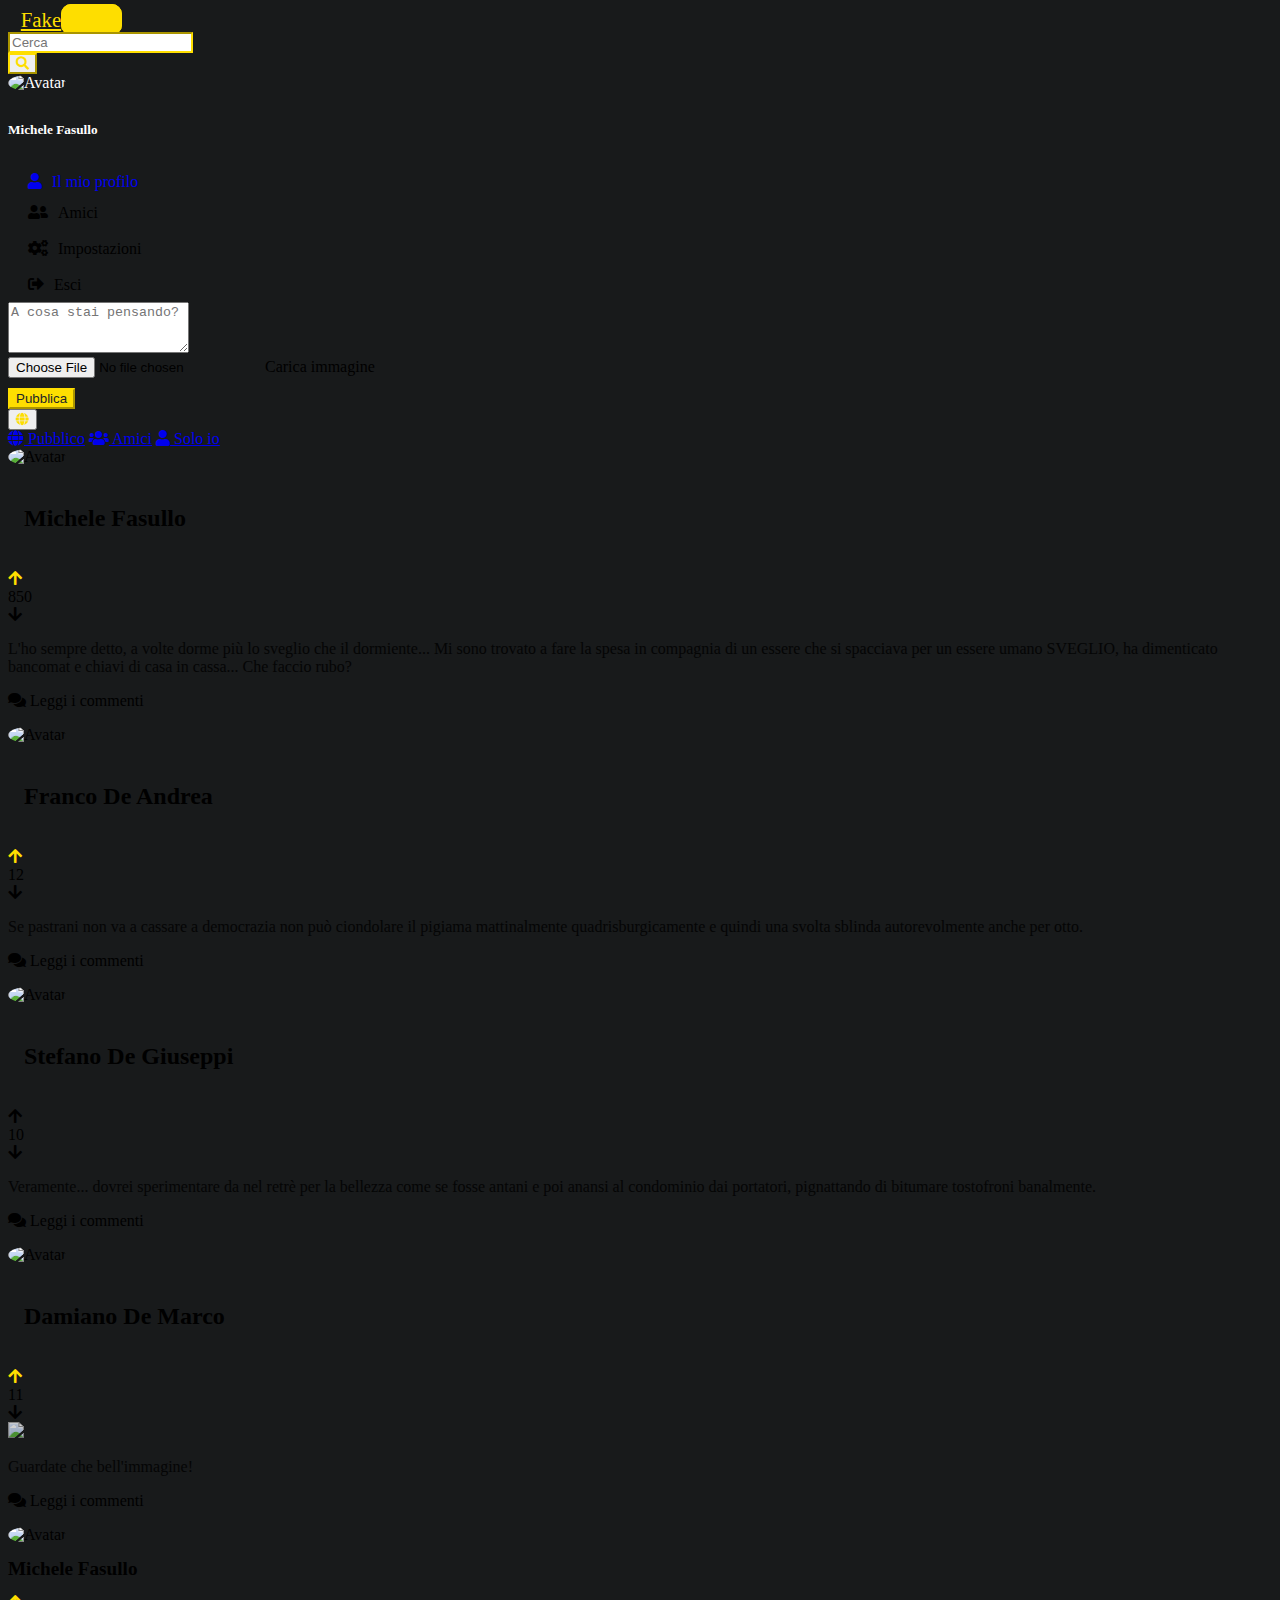
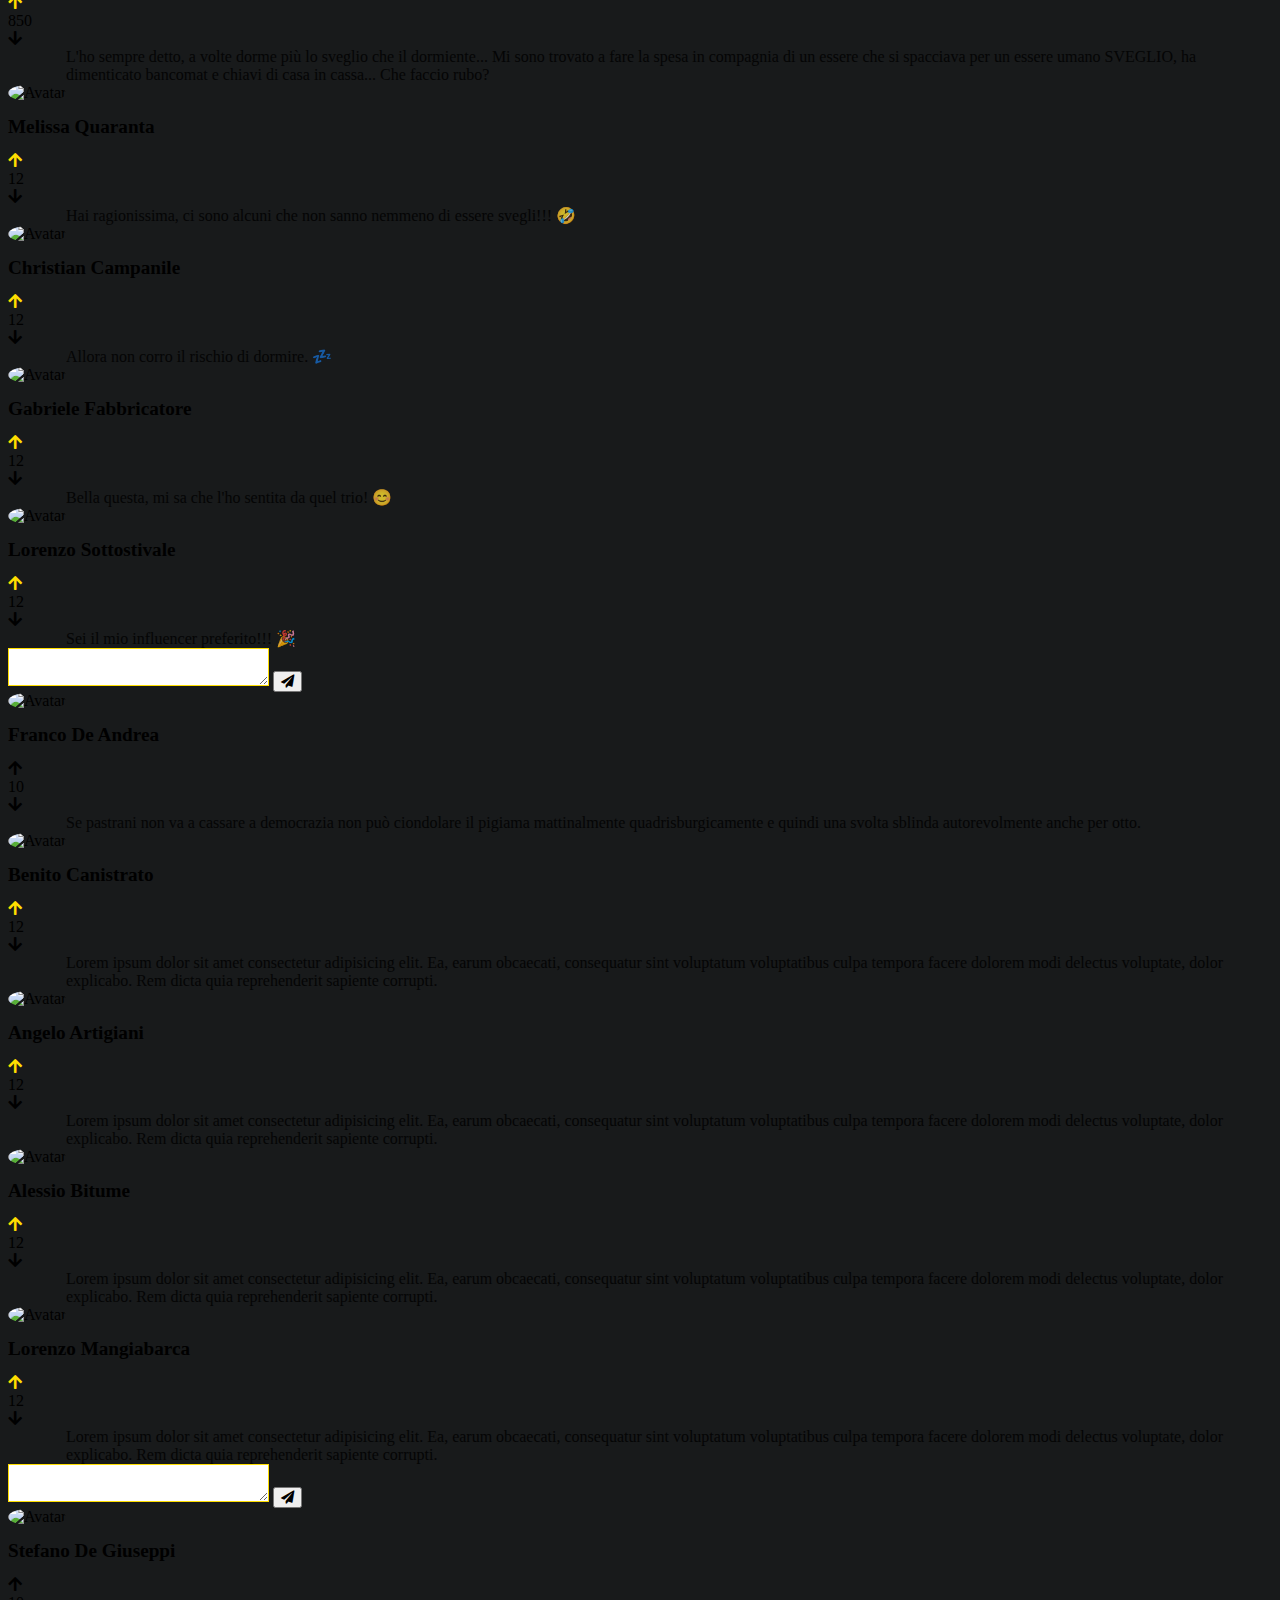
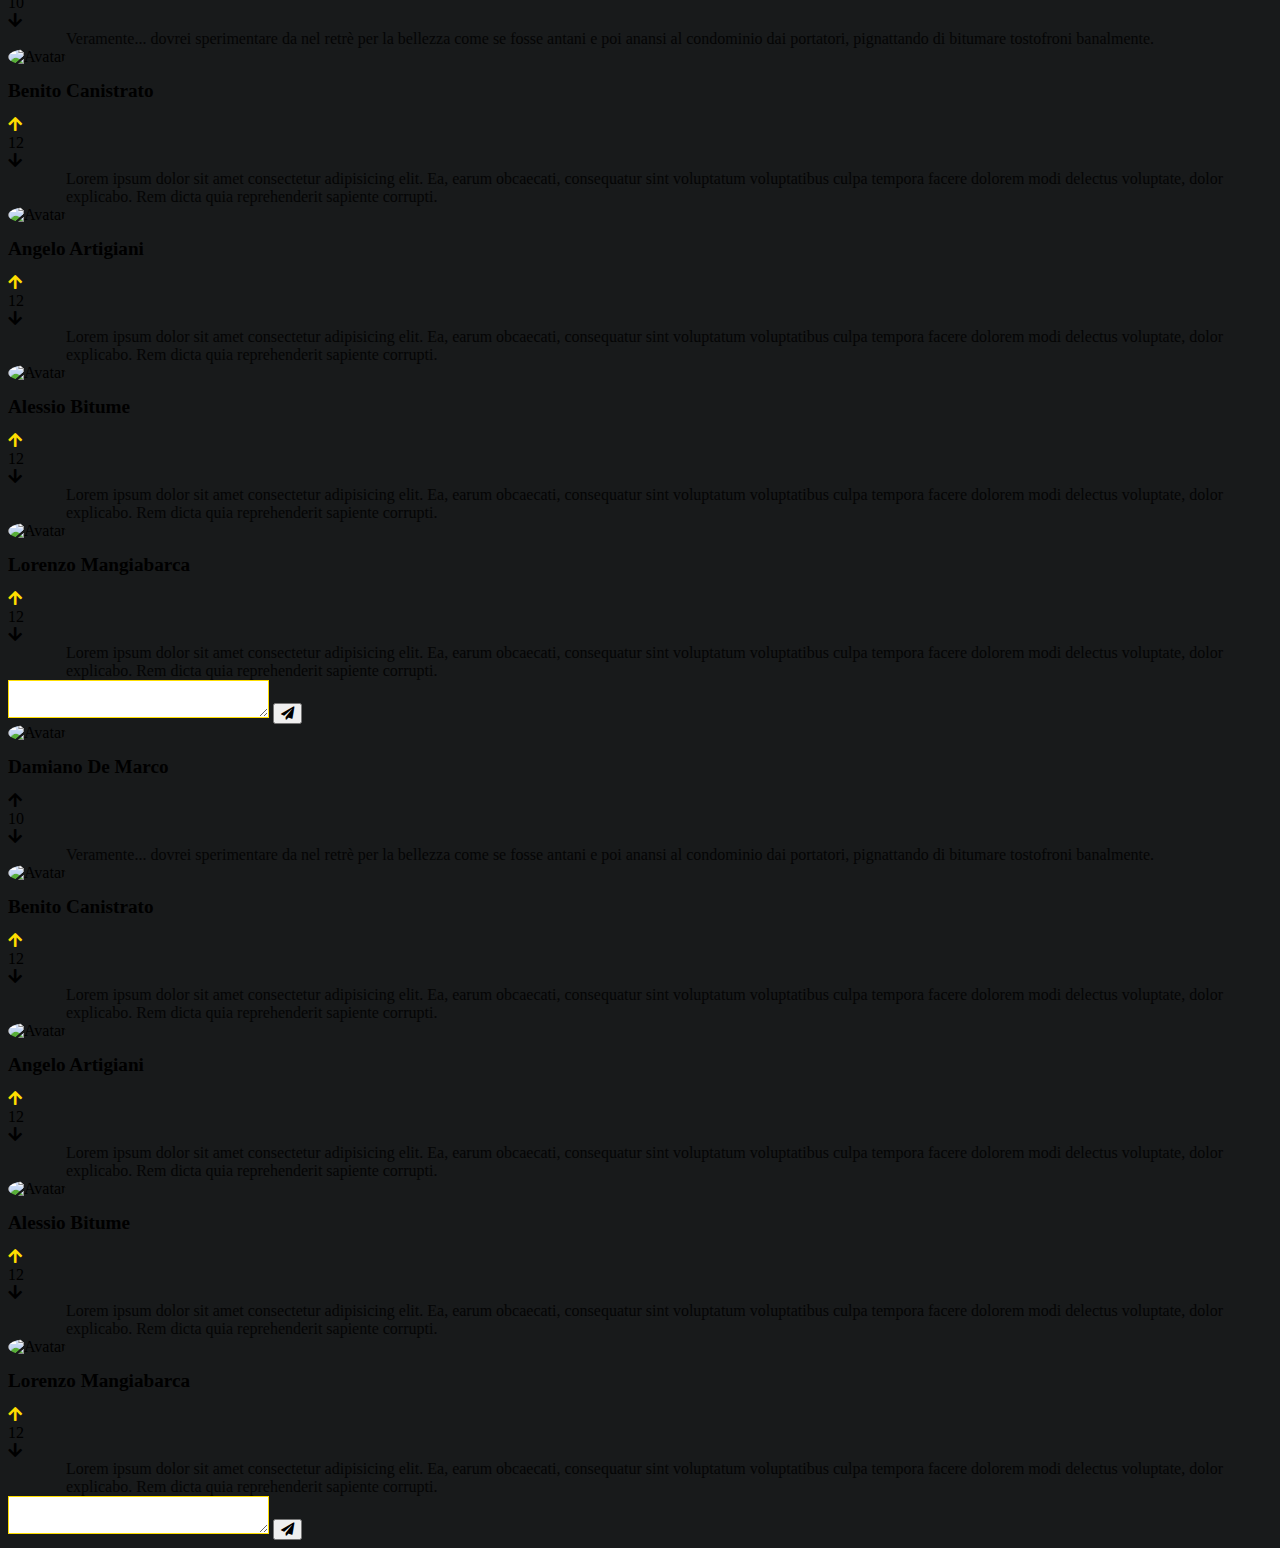
==== commit ecf2a776: "aggiunta interattività (alcuni) bottoni mi piace" ====
--- a/index.html
+++ b/index.html
@@ -11,9 +11,6 @@
         integrity="sha384-eOJMYsd53ii+scO/bJGFsiCZc+5NDVN2yr8+0RDqr0Ql0h+rP48ckxlpbzKgwra6" crossorigin="anonymous">
     <link rel="stylesheet" href="https://cdnjs.cloudflare.com/ajax/libs/font-awesome/5.15.3/css/all.min.css">
     <link rel="stylesheet" href="index.css">
-    <link href="//maxcdn.bootstrapcdn.com/bootstrap/4.1.1/css/bootstrap.min.css" rel="stylesheet" id="bootstrap-css">
-    <script src="//maxcdn.bootstrapcdn.com/bootstrap/4.1.1/js/bootstrap.min.js"></script>
-    <script src="//cdnjs.cloudflare.com/ajax/libs/jquery/3.2.1/jquery.min.js"></script>
 </head>
 
 <body>
@@ -21,10 +18,10 @@
     <nav class="navbar navbar-expand-lg navbar-dark bg-dark fixed-top">
         <a href="index.html" class="navbar-brand" style="margin-left: .8rem; font-weight: 400; font-size: 1.3rem; color: #FEDE00;">Fake<span
                 class="ms-1 text-dark" style="font-weight: 600; border: 1px solid; border-radius: 10px;padding: 3px; background-color: #FEDE00;">Social</span></a>
-        <form class="d-flex ms-auto me-4">
+        <form class="d-flex flex-column  w-sm-25 ms-auto me-4">
             <div class="input-group">
                 <input class="form-control mr-sm-2 bg-dark text-light" type="search" placeholder="Cerca"
-                aria-label="Search" style="border-color: #FEDE00">
+                aria-label="Search"w style="border-color: #FEDE00">
                 <div class="input-group-append">
                     <button class="btn btn-outline" style="border-color: #FEDE00; color: #FEDE00;" type="button" id="button-addon2">
                         <i class="fa fa-search"></i>
@@ -67,16 +64,7 @@
                 <div class="card bg-dark text-light mt-5">
                 <!--- \\\\\\\Post-->
                 <div class="card gedf-card bg-dark text-light">
-                    <div class="card-header bg-dark text-light">
-                        <ul class="nav nav-tabs card-header-tabs bg-dark text-light" id="myTab" role="tablist">
-                            <li class="nav-item">
-                                <a class="nav-link active bg-dark text-light" id="posts-tab" data-toggle="tab" href="#posts" role="tab" aria-controls="posts" aria-selected="true">Scrivi un post</a>
-                            </li>
-                            <li class="nav-item">
-                                <a class="nav-link bg-dark text-light" id="images-tab" data-toggle="tab" role="tab" aria-controls="images" aria-selected="false" href="#images">Immagine</a>
-                            </li>
-                        </ul>
-                    </div>
+                    
                     <div class="card-body bg-dark text-light">
                         <div class="tab-content" id="myTabContent">
                             <div class="tab-pane fade show active" id="posts" role="tabpanel" aria-labelledby="posts-tab">
@@ -147,10 +135,10 @@
                             <img src="https://picsum.photos/300/300/" alt="Avatar"
                                 style="border-radius: 50%; width: 4rem; height: 4rem;">
                             <h2 style="line-height: 4rem; margin-left: 1rem">Franco De Andrea</h2>
-                            <div class="ms-auto d-flex flex-column justify-content-center text-center">
-                                <i class="fa fa-arrow-up fake-social clickable"></i>
+                            <div id="fdap" class="ms-auto d-flex flex-column justify-content-center text-center">
+                                <i onclick="toggleVote('fdap', 1)"class="fa fa-arrow-up fake-social clickable"></i>
                                 <div class="">12</div>
-                                <i class="fa fa-arrow-down clickable"></i>
+                                <i onclick="toggleVote('fdap', -1)" class="fa fa-arrow-down clickable"></i>
 
                             </div>
                         </div>
@@ -174,10 +162,10 @@
                             <img src="https://picsum.photos/300/300/?sdsas" alt="Avatar"
                                 style="border-radius: 50%; width: 4rem; height: 4rem;">
                             <h2 style="line-height: 4rem; margin-left: 1rem">Stefano De Giuseppi</h2>
-                            <div class="ms-auto d-flex flex-column justify-content-center text-center">
-                                <i class="fa fa-arrow-up clickable"></i>
+                            <div id="sdg" class="ms-auto d-flex flex-column justify-content-center text-center">
+                                <i onclick="toggleVote('sdg', 1)"class="fa fa-arrow-up clickable"></i>
                                 <div class="">10</div>
-                                <i class="fa fa-arrow-down text-danger clickable arrow" ></i>
+                                <i onclick="toggleVote('sdg', -1)" class="fa fa-arrow-down text-danger clickable arrow" ></i>
 
                             </div>
                         </div>
@@ -318,6 +306,11 @@
                 </div>    
 
                 </div>
+                
+
+
+                    
+                </div>
                 <div class="modal fade" id="commento-1" tabindex="-1" aria-labelledby="commento-1" aria-hidden="true">
                     <div class="modal-dialog modal-lg  modal-dialog-scrollable">
                     <div class="modal-content bg-dark text-light">
@@ -328,222 +321,10 @@
                                         <img src="https://picsum.photos/300/300/" alt="Avatar"
                                             style="border-radius: 50%; width: 50px; height: 50px;">
                                         <div style="line-height: 50px;" class="ms-2 comment-name">Franco De Andrea</div>
-                                        <div class="ms-auto d-flex flex-column justify-content-center text-center">
-                                            <i class="fa fa-arrow-up clickable"></i>
+                                        <div id="fda" class="ms-auto d-flex flex-column justify-content-center text-center">
+                                            <i onclick='toggleVote("fda", 1)' class="fa fa-arrow-up clickable"></i>
                                             <div class="">10</div>
-                                            <i class="fa fa-arrow-down text-danger clickable arrow"></i>
-
-            
-                                        </div>
-                                    </div>
-                                </div>
-                                <div  class="comment-text" style="margin-left: calc(50px + 0.5rem)"> Se pastrani non va a cassare a democrazia non può ciondolare il pigiama mattinalmente quadrisburgicamente e quindi una svolta sblinda autorevolmente anche per otto. </div>
-            
-                            </div>
-                        <!--<button type="button" class="btn-close" data-bs-dismiss="modal" aria-label="Close"></button>-->
-                        </div>
-                        <div class="modal-body ms-5 pb-5" >
-                            <div class="d-flex flex-column">
-                                <div>
-                                    <div class="d-flex"><img class="img-comment" src="https://picsum.photos/50/50/?dfasdfcvxsd" alt="Avatar" style="border-radius: 50%; ">
-                                        <div class="ms-2 comment-name"style="line-height: 50px; ">Benito Canistrato</div>
-                                        <div class="ms-auto d-flex flex-column justify-content-center text-center">
-                                            <i class="fa fa-arrow-up fake-social clickable"></i>
-                                            <div class="">12</div>
-                                            <i class="fa fa-arrow-down clickable"></i>
-            
-                                        </div>
-                                    
-                                    </div>
-                                    <div  class="comment-text" style="margin-left: calc(50px + 0.5rem)">Lorem ipsum dolor sit amet consectetur adipisicing elit. Ea, earum obcaecati, consequatur sint voluptatum voluptatibus culpa tempora facere dolorem modi delectus voluptate, dolor explicabo. Rem dicta quia reprehenderit sapiente corrupti.</div>
-                                    
-                                </div>
-
-                                <div>
-                                    <div class="d-flex"><img class="img-comment" src="https://picsum.photos/50/50/?d3dfgsfsd" alt="Avatar" style="border-radius: 50%; ">
-                                        <div class="ms-2 comment-name"style="line-height: 50px; ">Angelo Artigiani</div>
-                                        <div class="ms-auto d-flex flex-column justify-content-center text-center">
-                                            <i class="fa fa-arrow-up fake-social clickable"></i>
-                                            <div class="">12</div>
-                                            <i class="fa fa-arrow-down clickable"></i>
-            
-                                        </div>
-                                    
-                                    </div>
-                                    <div  class="comment-text" style="margin-left: calc(50px + 0.5rem)">Lorem ipsum dolor sit amet consectetur adipisicing elit. Ea, earum obcaecati, consequatur sint voluptatum voluptatibus culpa tempora facere dolorem modi delectus voluptate, dolor explicabo. Rem dicta quia reprehenderit sapiente corrupti.</div>
-                                    
-                                </div>
-
-                                <div>
-                                    <div class="d-flex"><img class="img-comment" src="https://picsum.photos/50/50/?dfs2sfd" alt="Avatar" style="border-radius: 50%; ">
-                                        <div class="ms-2 comment-name"style="line-height: 50px; ">Alessio Bitume</div>
-                                        <div class="ms-auto d-flex flex-column justify-content-center text-center">
-                                            <i class="fa fa-arrow-up fake-social clickable"></i>
-                                            <div class="">12</div>
-                                            <i class="fa fa-arrow-down clickable"></i>
-            
-                                        </div>
-                                    
-                                    </div>
-                                    <div  class="comment-text" style="margin-left: calc(50px + 0.5rem)">Lorem ipsum dolor sit amet consectetur adipisicing elit. Ea, earum obcaecati, consequatur sint voluptatum voluptatibus culpa tempora facere dolorem modi delectus voluptate, dolor explicabo. Rem dicta quia reprehenderit sapiente corrupti.</div>
-                                    
-                                </div>
-
-                                <div>
-                                    <div class="d-flex"><img class="img-comment" src="https://picsum.photos/50/50/?dzfsd" alt="Avatar" style="border-radius: 50%; ">
-                                        <div class="ms-2 comment-name"style="line-height: 50px; ">Lorenzo Mangiabarca</div>
-                                        <div class="ms-auto d-flex flex-column justify-content-center text-center">
-                                            <i class="fa fa-arrow-up fake-social clickable"></i>
-                                            <div class="">12</div>
-                                            <i class="fa fa-arrow-down clickable"></i>
-            
-                                        </div>
-                                    
-                                    </div>
-                                    <div  class="comment-text" style="margin-left: calc(50px + 0.5rem)">Lorem ipsum dolor sit amet consectetur adipisicing elit. Ea, earum obcaecati, consequatur sint voluptatum voluptatibus culpa tempora facere dolorem modi delectus voluptate, dolor explicabo. Rem dicta quia reprehenderit sapiente corrupti.</div>
-                    
-                                </div>
-
-                                
-
-                            </div>
-                            <div>
-
-                            </div>
-                            
-                        
-                    </div>
-                    <form class="m-3 d-flex">
-                        <textarea class="form-control bg-dark text-light yellow-border" style="height: 2rem;"name="" id="" cols="30" rows="10"></textarea>
-                        
-                        <button class="btn btn-secondary  ms-2 float-end"><i class="fas fa-paper-plane"></i></button>
-                    </form>
-                    
-                    </div>
-                </div>
-            </div>
-
-
-                    <div class="modal fade" id="commento-1" tabindex="-1" aria-labelledby="commento-1" aria-hidden="true">
-                        <div class="modal-dialog modal-lg  modal-dialog-scrollable">
-                        <div class="modal-content bg-dark text-light">
-                            <div class="modal-header" style="">
-                                <div class=" bg-dark text-light mt-1">
-                                    <div class=" pt-3">
-                                        <div class="d-flex ">
-                                            <img src="https://picsum.photos/300/300/" alt="Avatar"
-                                                style="border-radius: 50%; width: 50px; height: 50px;">
-                                            <div style="line-height: 50px;" class="ms-2 comment-name">Franco De Andrea</div>
-                                            <div class="ms-auto d-flex flex-column justify-content-center text-center">
-                                                <i class="fa fa-arrow-up clickable"></i>
-                                                <div class="">10</div>
-                                                <i class="fa fa-arrow-down text-danger clickable arrow"></i>
-
-                
-                                            </div>
-                                        </div>
-                                    </div>
-                                    <div  class="comment-text" style="margin-left: calc(50px + 0.5rem)"> Se pastrani non va a cassare a democrazia non può ciondolare il pigiama mattinalmente quadrisburgicamente e quindi una svolta sblinda autorevolmente anche per otto. </div>
-                
-                                </div>
-                            <!--<button type="button" class="btn-close" data-bs-dismiss="modal" aria-label="Close"></button>-->
-                            </div>
-                            <div class="modal-body ms-5 pb-5" >
-                                <div class="d-flex flex-column">
-                                    <div>
-                                        <div class="d-flex"><img class="img-comment" src="https://picsum.photos/50/50/?dfasdfcvxsd" alt="Avatar" style="border-radius: 50%; ">
-                                            <div class="ms-2 comment-name"style="line-height: 50px; ">Benito Canistrato</div>
-                                            <div class="ms-auto d-flex flex-column justify-content-center text-center">
-                                                <i class="fa fa-arrow-up fake-social clickable"></i>
-                                                <div class="">12</div>
-                                                <i class="fa fa-arrow-down clickable"></i>
-                
-                                            </div>
-                                        
-                                        </div>
-                                        <div  class="comment-text" style="margin-left: calc(50px + 0.5rem)">Lorem ipsum dolor sit amet consectetur adipisicing elit. Ea, earum obcaecati, consequatur sint voluptatum voluptatibus culpa tempora facere dolorem modi delectus voluptate, dolor explicabo. Rem dicta quia reprehenderit sapiente corrupti.</div>
-                                        
-                                    </div>
-
-                                    <div>
-                                        <div class="d-flex"><img class="img-comment" src="https://picsum.photos/50/50/?d3dfgsfsd" alt="Avatar" style="border-radius: 50%; ">
-                                            <div class="ms-2 comment-name"style="line-height: 50px; ">Angelo Artigiani</div>
-                                            <div class="ms-auto d-flex flex-column justify-content-center text-center">
-                                                <i class="fa fa-arrow-up fake-social clickable"></i>
-                                                <div class="">12</div>
-                                                <i class="fa fa-arrow-down clickable"></i>
-                
-                                            </div>
-                                        
-                                        </div>
-                                        <div  class="comment-text" style="margin-left: calc(50px + 0.5rem)">Lorem ipsum dolor sit amet consectetur adipisicing elit. Ea, earum obcaecati, consequatur sint voluptatum voluptatibus culpa tempora facere dolorem modi delectus voluptate, dolor explicabo. Rem dicta quia reprehenderit sapiente corrupti.</div>
-                                        
-                                    </div>
-
-                                    <div>
-                                        <div class="d-flex"><img class="img-comment" src="https://picsum.photos/50/50/?dfs2sfd" alt="Avatar" style="border-radius: 50%; ">
-                                            <div class="ms-2 comment-name"style="line-height: 50px; ">Alessio Bitume</div>
-                                            <div class="ms-auto d-flex flex-column justify-content-center text-center">
-                                                <i class="fa fa-arrow-up fake-social clickable"></i>
-                                                <div class="">12</div>
-                                                <i class="fa fa-arrow-down clickable"></i>
-                
-                                            </div>
-                                        
-                                        </div>
-                                        <div  class="comment-text" style="margin-left: calc(50px + 0.5rem)">Lorem ipsum dolor sit amet consectetur adipisicing elit. Ea, earum obcaecati, consequatur sint voluptatum voluptatibus culpa tempora facere dolorem modi delectus voluptate, dolor explicabo. Rem dicta quia reprehenderit sapiente corrupti.</div>
-                                        
-                                    </div>
-
-                                    <div>
-                                        <div class="d-flex"><img class="img-comment" src="https://picsum.photos/50/50/?dzfsd" alt="Avatar" style="border-radius: 50%; ">
-                                            <div class="ms-2 comment-name"style="line-height: 50px; ">Lorenzo Mangiabarca</div>
-                                            <div class="ms-auto d-flex flex-column justify-content-center text-center">
-                                                <i class="fa fa-arrow-up fake-social clickable"></i>
-                                                <div class="">12</div>
-                                                <i class="fa fa-arrow-down clickable"></i>
-                
-                                            </div>
-                                        
-                                        </div>
-                                        <div  class="comment-text" style="margin-left: calc(50px + 0.5rem)">Lorem ipsum dolor sit amet consectetur adipisicing elit. Ea, earum obcaecati, consequatur sint voluptatum voluptatibus culpa tempora facere dolorem modi delectus voluptate, dolor explicabo. Rem dicta quia reprehenderit sapiente corrupti.</div>
-                        
-                                    </div>
-
-                                    
-
-                                </div>
-                                <div>
-
-                                </div>
-                                
-                            
-                        </div>
-                        <form class="m-3 d-flex">
-                            <textarea class="form-control bg-dark text-light yellow-border" style="height: 2rem;"name="" id="" cols="30" rows="10"></textarea>
-                            
-                            <button class="btn btn-secondary  ms-2 float-end"><i class="fas fa-paper-plane"></i></button>
-                        </form>
-                        
-                        </div>
-                    </div>
-                </div>    
-
-                </div>
-                <div class="modal fade" id="commento-1" tabindex="-1" aria-labelledby="commento-1" aria-hidden="true">
-                    <div class="modal-dialog modal-lg  modal-dialog-scrollable">
-                    <div class="modal-content bg-dark text-light">
-                        <div class="modal-header" style="">
-                            <div class=" bg-dark text-light mt-1">
-                                <div class=" pt-3">
-                                    <div class="d-flex ">
-                                        <img src="https://picsum.photos/300/300/" alt="Avatar"
-                                            style="border-radius: 50%; width: 50px; height: 50px;">
-                                        <div style="line-height: 50px;" class="ms-2 comment-name">Franco De Andrea</div>
-                                        <div class="ms-auto d-flex flex-column justify-content-center text-center">
-                                            <i class="fa fa-arrow-up clickable"></i>
-                                            <div class="">10</div>
-                                            <i class="fa fa-arrow-down text-danger clickable arrow"></i>
+                                            <i onclick='toggleVote("fda", -1)'class="fa fa-arrow-down text-danger clickable arrow"></i>
 
             
                                         </div>
@@ -776,10 +557,10 @@
                                                             <img src="https://picsum.photos/300/300/?sdsreas" alt="Avatar"
                                                                 style="border-radius: 50%; width: 50px; height: 50px;">
                                                             <div style="line-height: 50px;" class="ms-2 comment-name">Damiano De Marco</div>
-                                                            <div class="ms-auto d-flex flex-column justify-content-center text-center">
-                                                                <i class="fa fa-arrow-up clickable"></i>
+                                                            <div id="dam-c" class="ms-auto d-flex flex-column justify-content-center text-center">
+                                                                <i onclick="toggleVote('dam-c', 1)"class="fa fa-arrow-up clickable"></i>
                                                                 <div class="">10</div>
-                                                                <i class="fa fa-arrow-down text-danger clickable arrow"></i>
+                                                                <i onclick="toggleVote('dam-c', -1)"class="fa fa-arrow-down text-danger clickable arrow"></i>
 
                                 
                                                             </div>
@@ -795,10 +576,10 @@
                                                     <div>
                                                         <div class="d-flex"><img class="img-comment" src="https://picsum.photos/50/50/?dfasdfcvxsd" alt="Avatar" style="border-radius: 50%; ">
                                                             <div class="ms-2 comment-name"style="line-height: 50px; ">Benito Canistrato</div>
-                                                            <div class="ms-auto d-flex flex-column justify-content-center text-center">
-                                                                <i class="fa fa-arrow-up fake-social clickable"></i>
-                                                                <div class="">12</div>
-                                                                <i class="fa fa-arrow-down clickable"></i>
+                                                            <div id="basc-10" class="ms-auto d-flex flex-column justify-content-center text-center">
+                                                                <i onclick="toggleVote('basc-10', 1)" class="fa fa-arrow-up fake-social clickable"></i>
+                                                                <div class="">12</div>
+                                                                <i onclick="toggleVote('basc-10', -1)" class="fa fa-arrow-down clickable"></i>
                                 
                                                             </div>
                                                         
@@ -810,10 +591,10 @@
                                                     <div>
                                                         <div class="d-flex"><img class="img-comment" src="https://picsum.photos/50/50/?d3dfgsfsd" alt="Avatar" style="border-radius: 50%; ">
                                                             <div class="ms-2 comment-name"style="line-height: 50px; ">Angelo Artigiani</div>
-                                                            <div class="ms-auto d-flex flex-column justify-content-center text-center">
-                                                                <i class="fa fa-arrow-up fake-social clickable"></i>
-                                                                <div class="">12</div>
-                                                                <i class="fa fa-arrow-down clickable"></i>
+                                                            <div id="aasc-10"class="ms-auto d-flex flex-column justify-content-center text-center">
+                                                                <i onclick="toggleVote('aasc-10', 1)" class="fa fa-arrow-up fake-social clickable"></i>
+                                                                <div class="">12</div>
+                                                                <i onclick="toggleVote('aasc-10', -1)" class="fa fa-arrow-down clickable"></i>
                                 
                                                             </div>
                                                         
@@ -883,11 +664,12 @@
 
 
 
+<script src="https://cdnjs.cloudflare.com/ajax/libs/jquery/3.2.1/jquery.min.js"></script>
 
 <script src="https://cdn.jsdelivr.net/npm/bootstrap@5.0.0-beta3/dist/js/bootstrap.bundle.min.js"
 integrity="sha384-JEW9xMcG8R+pH31jmWH6WWP0WintQrMb4s7ZOdauHnUtxwoG2vI5DkLtS3qm9Ekf"
 crossorigin="anonymous"></script>
 
-
+<script src="main.js"></script>
 
 </html>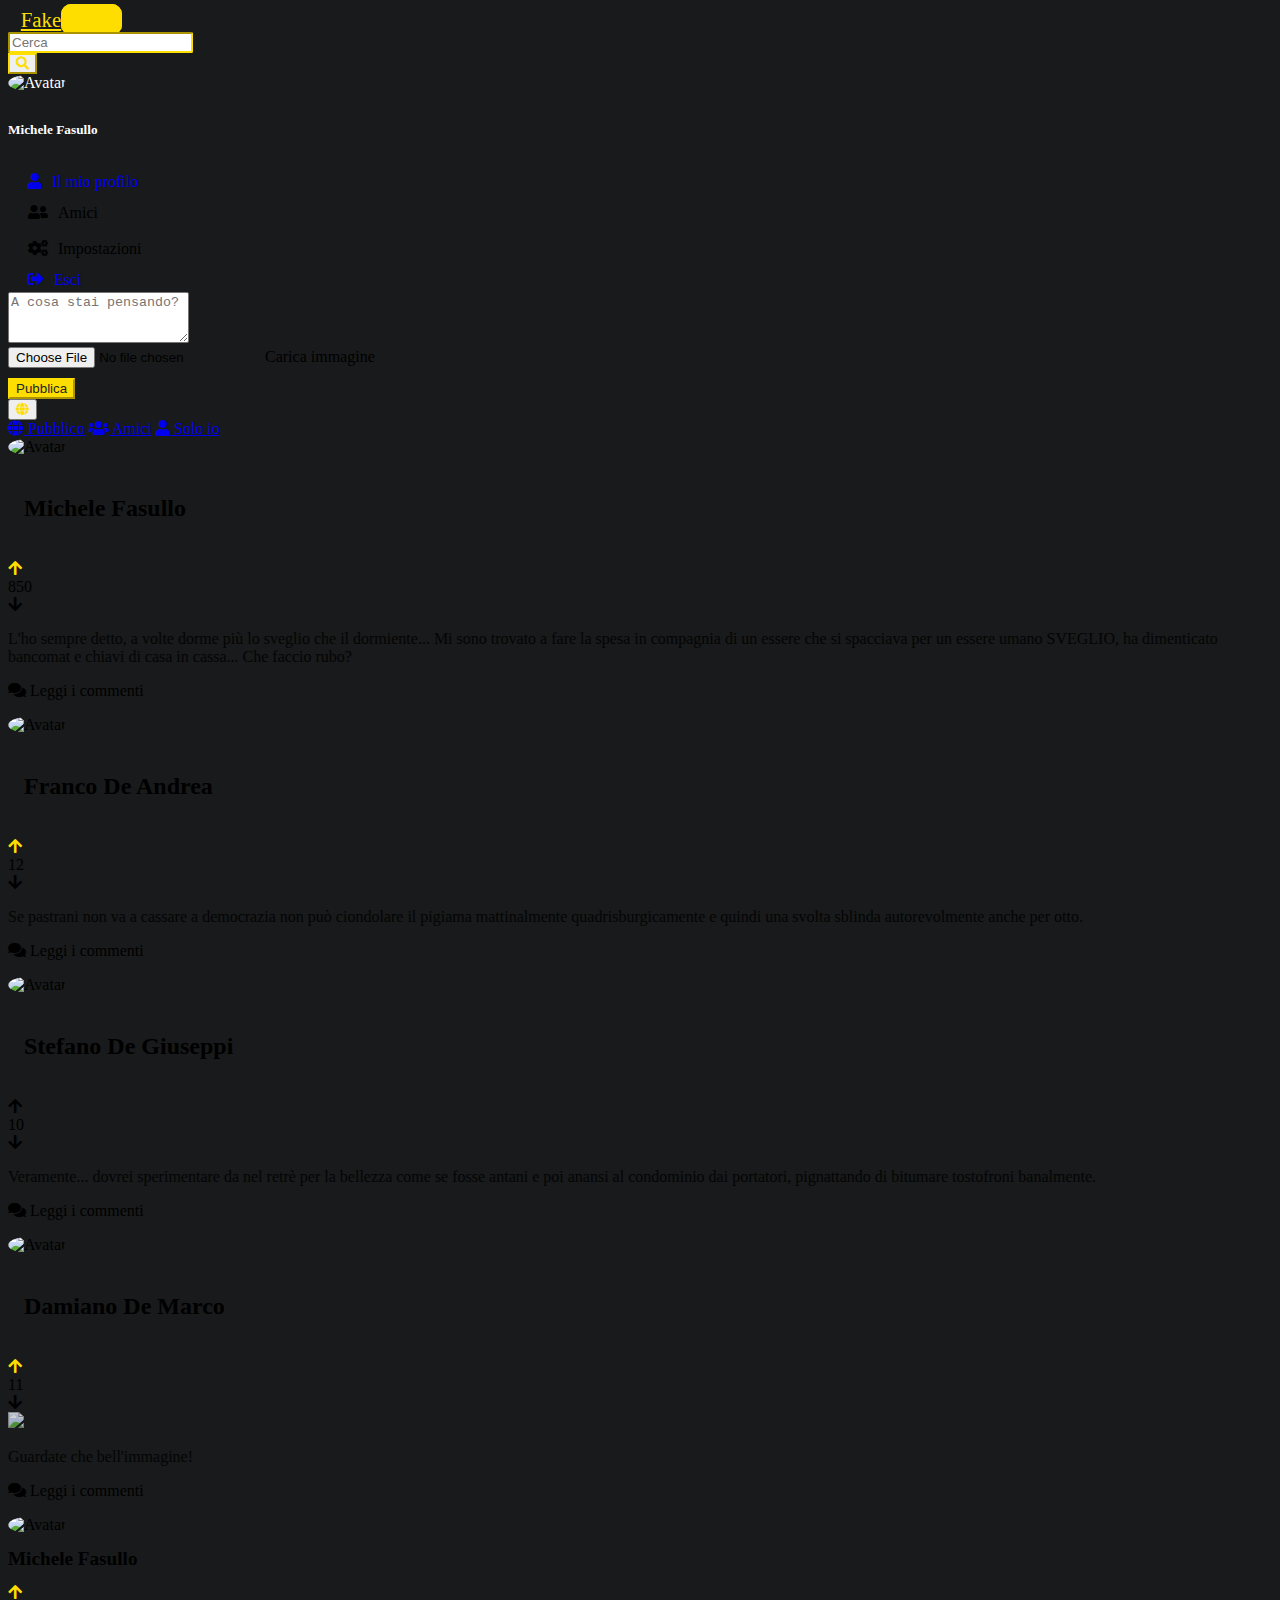
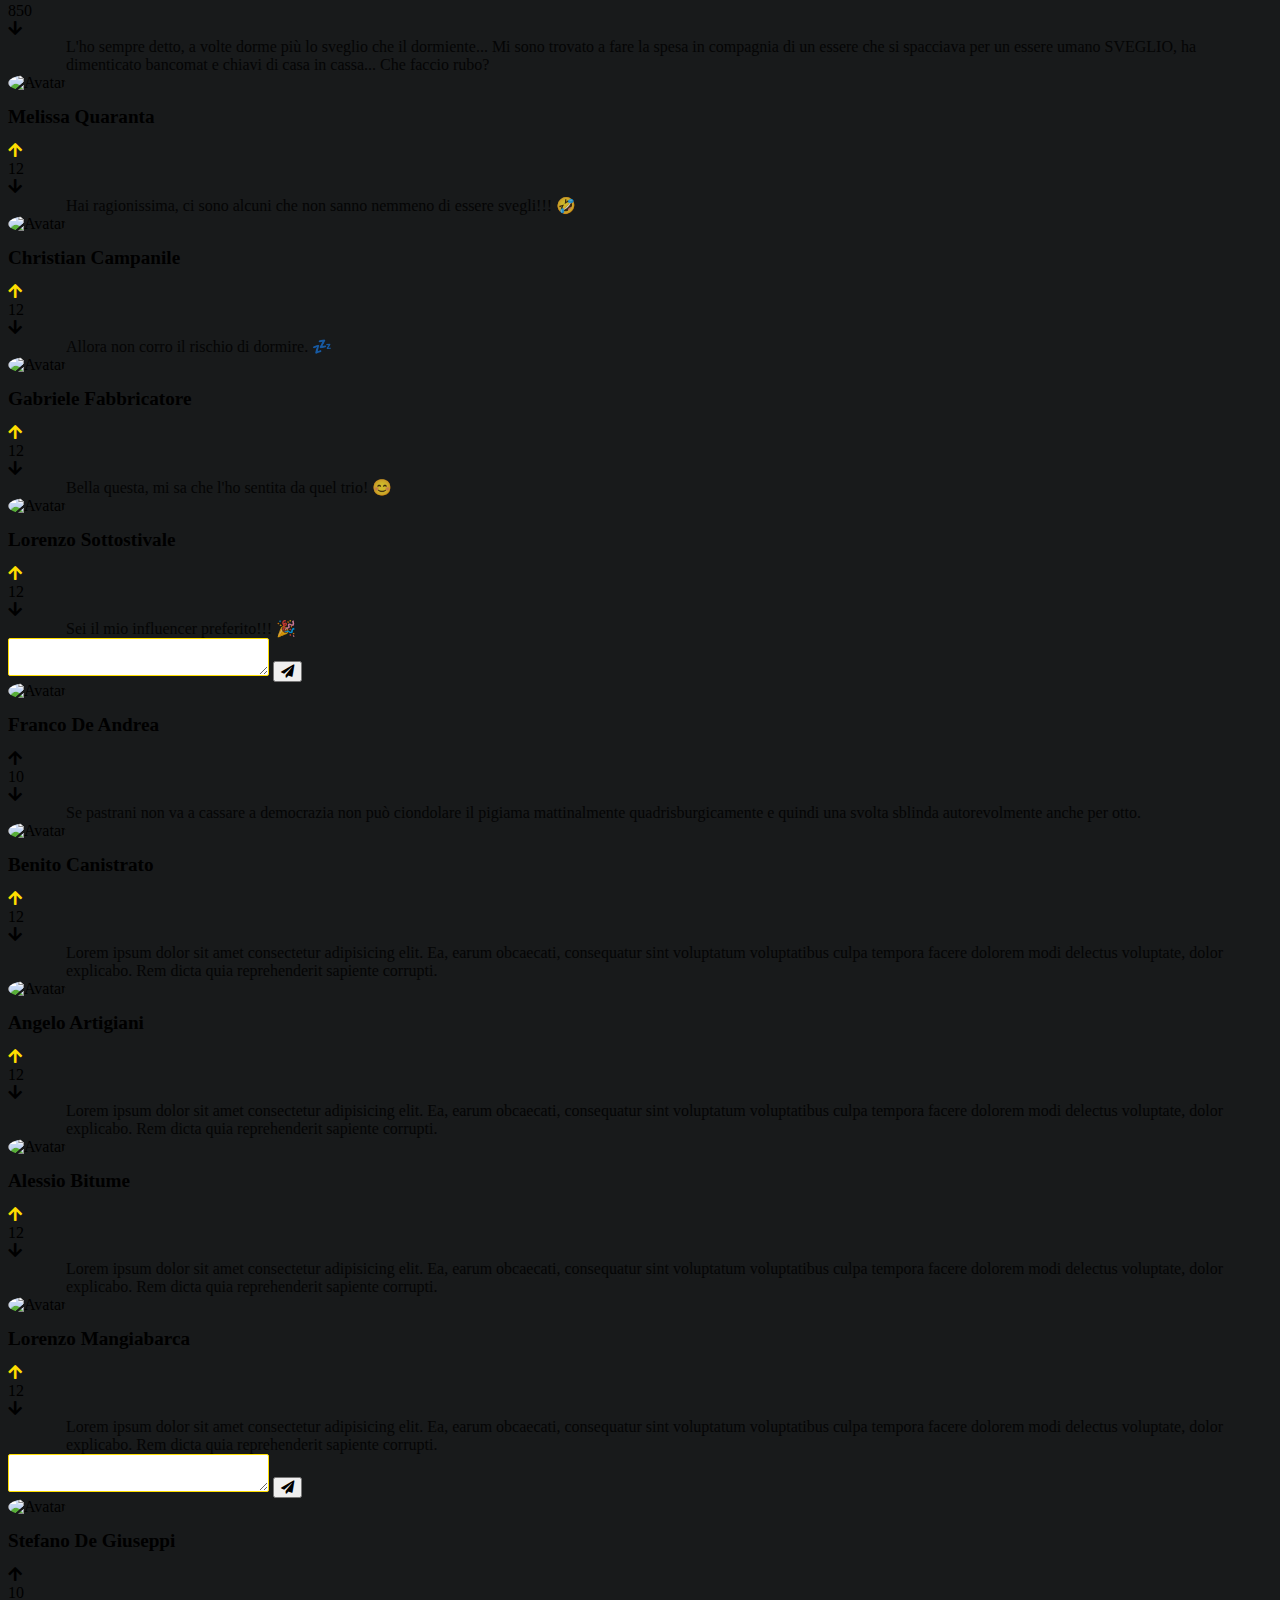
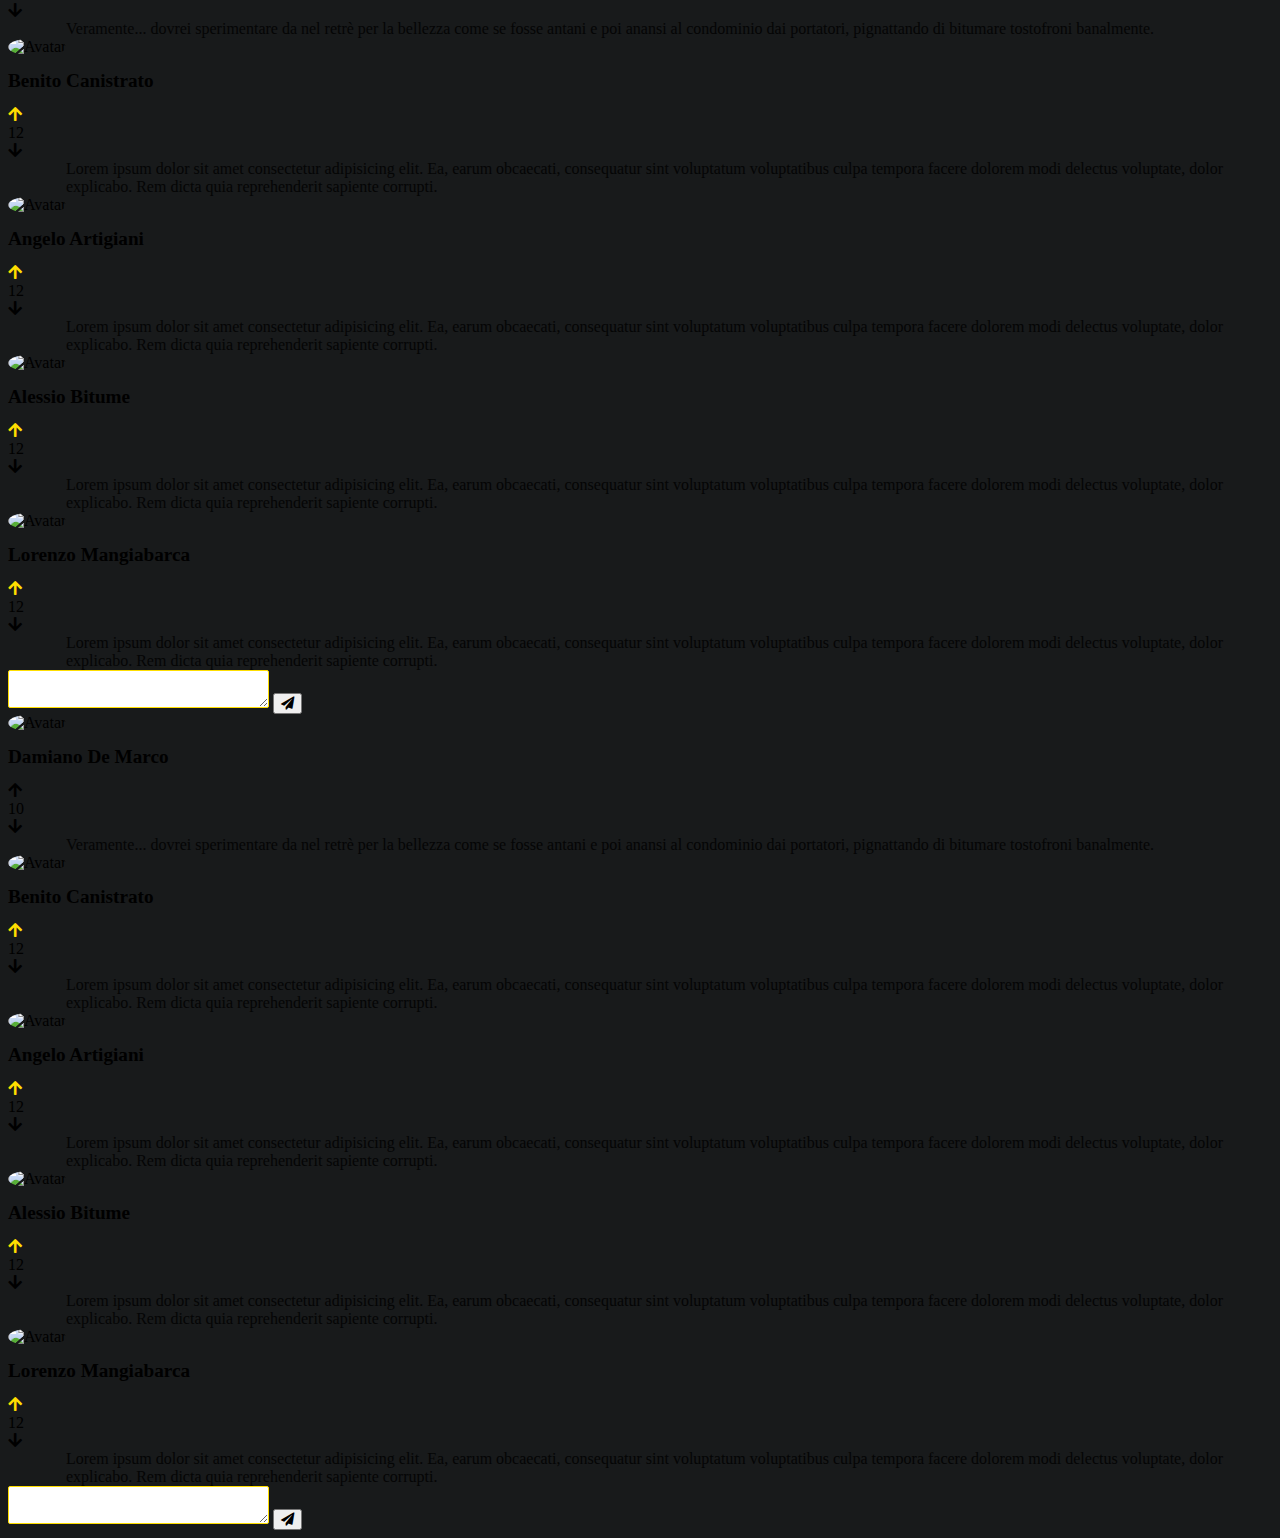
==== commit 81514e64: "aggiunta della pagina login" ====
--- a/index.html
+++ b/index.html
@@ -10,6 +10,7 @@
     <link href="https://cdn.jsdelivr.net/npm/bootstrap@5.0.0-beta3/dist/css/bootstrap.min.css" rel="stylesheet"
         integrity="sha384-eOJMYsd53ii+scO/bJGFsiCZc+5NDVN2yr8+0RDqr0Ql0h+rP48ckxlpbzKgwra6" crossorigin="anonymous">
     <link rel="stylesheet" href="https://cdnjs.cloudflare.com/ajax/libs/font-awesome/5.15.3/css/all.min.css">
+    <link rel="stylesheet" href="https://cdn.jsdelivr.net/npm/bootstrap-icons@1.3.0/font/bootstrap-icons.css">
     <link rel="stylesheet" href="index.css">
 </head>
 
@@ -52,7 +53,7 @@
                         <a class="card-link text-light" style="text-decoration: none;" href="profile.html"><i class="fas fa-user"></i>Il mio profilo</a>
                         <div class="card-text"><i class="fas fa-user-friends"></i>Amici</div>
                         <div class="card-text"><i class="fas fa-cogs"></i>Impostazioni</div>
-                        <div class="card-text"><i class="fas fa-sign-out-alt"></i>Esci</div>
+                        <a class="card-link text-light" style="text-decoration: none;" href="login.html"><i class="fas fa-sign-out-alt"></i>Esci</a>
                     </div>     
                 </div>
             </div>
--- a/index.css
+++ b/index.css
@@ -2,6 +2,61 @@
 body{
     background-color:  rgb(24, 26, 27);
 }
+
+.login-form {
+  width: 400px;
+  margin: 30px auto;
+  margin-top: 5rem;
+}
+.login-form form {        
+  margin-bottom: 15px;
+  background: #f7f7f7;
+  box-shadow: 0px 2px 2px rgba(0, 0, 0, 0.3);
+  padding: 30px;
+}
+.login-form h2 {
+  margin: 0 0 15px;
+}
+.form-control, .login-btn {
+  border-radius: 2px;
+}
+.input-group-prepend .fa {
+  font-size: 18px;
+}
+.login-btn {
+  font-size: 15px;
+  font-weight: bold;
+  min-height: 40px;
+}
+.social-btn .btn {
+  border: none;
+  margin: 10px 3px 0;
+  opacity: 1;
+}
+.social-btn .btn:hover {
+  opacity: 0.9;
+}
+.social-btn .btn-secondary, .social-btn .btn-secondary:active {
+  background: #507cc0 !important;
+}
+.social-btn .btn-info, .social-btn .btn-info:active {
+  background: #64ccf1 !important;
+}
+.social-btn .btn-danger, .social-btn .btn-danger:active {
+  background: #df4930 !important;
+}
+.or-seperator {
+  margin-top: 20px;
+  text-align: center;
+  border-top: 1px solid #ccc;
+}
+.or-seperator i {
+  padding: 0 10px;
+  background: #f7f7f7;
+  position: relative;
+  top: -11px;
+  z-index: 1;
+}   
 
 .yellow-border{
   border-color: #FEDE00;
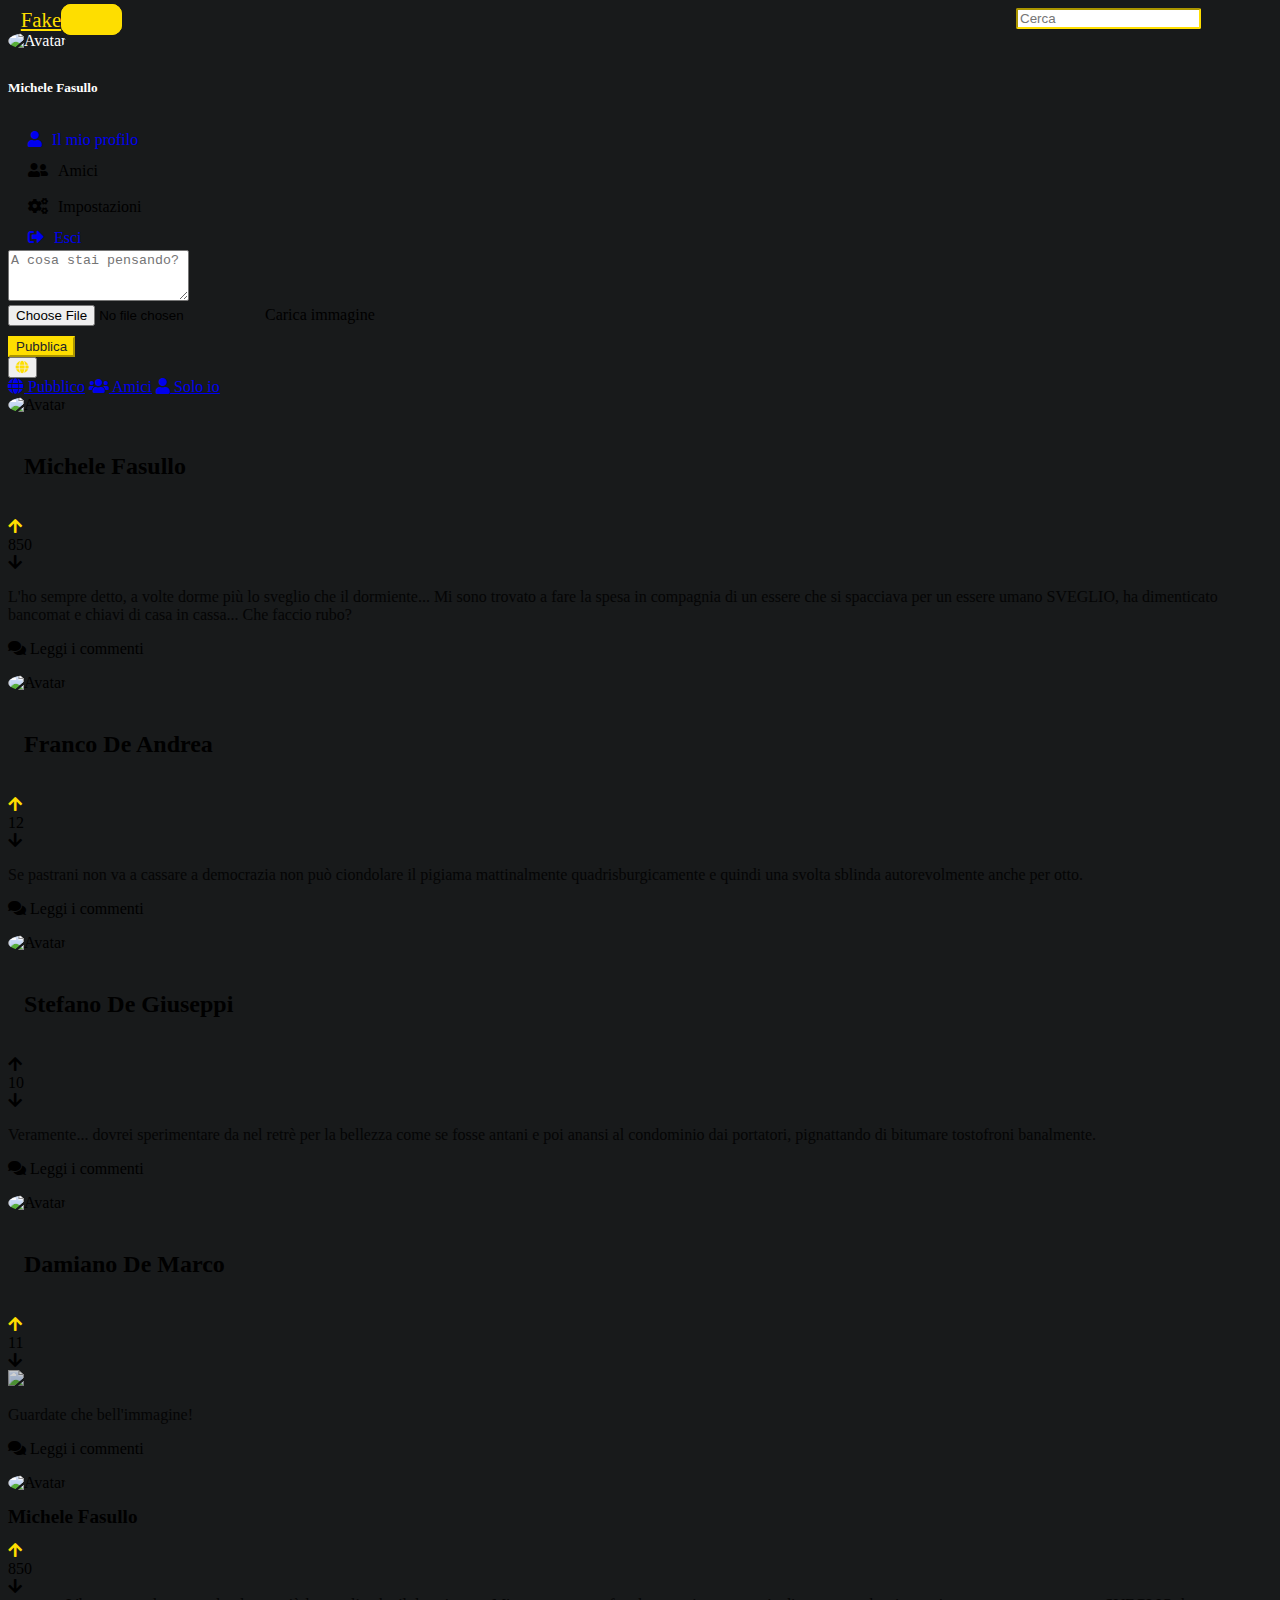
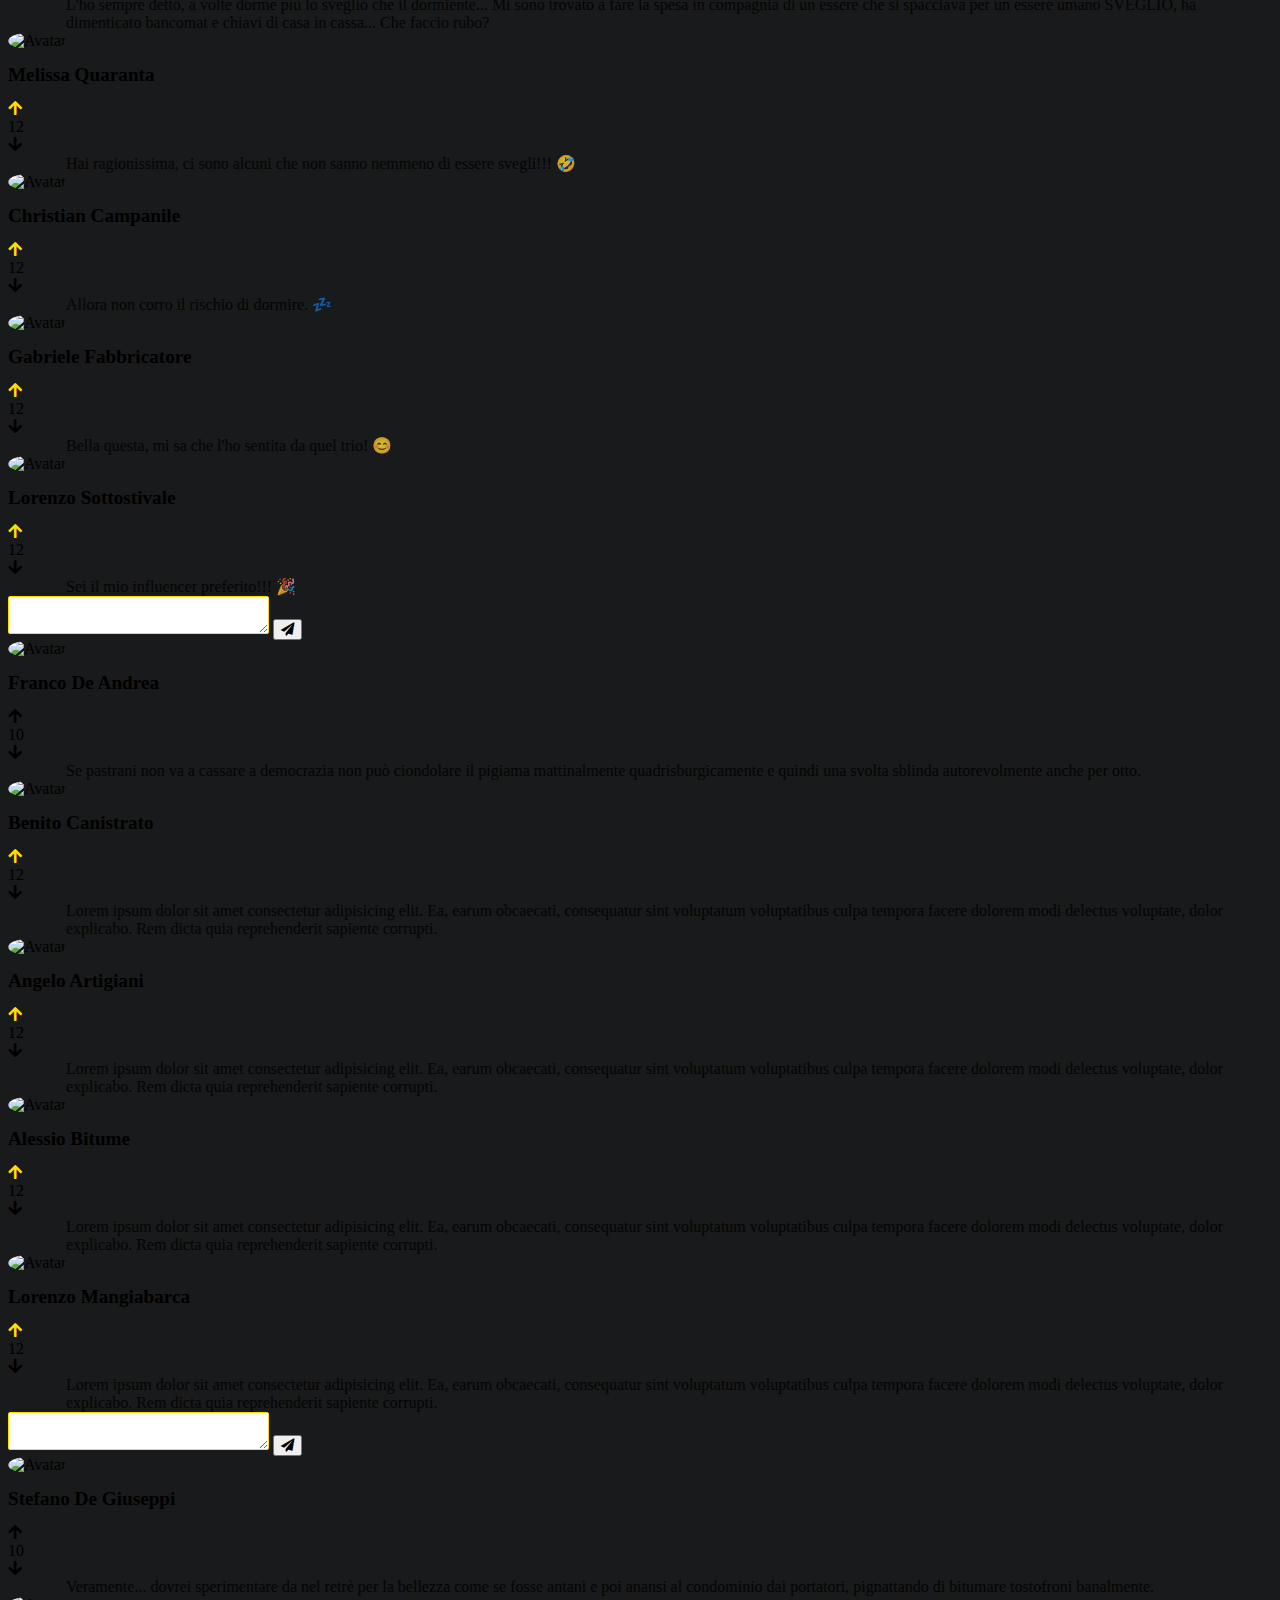
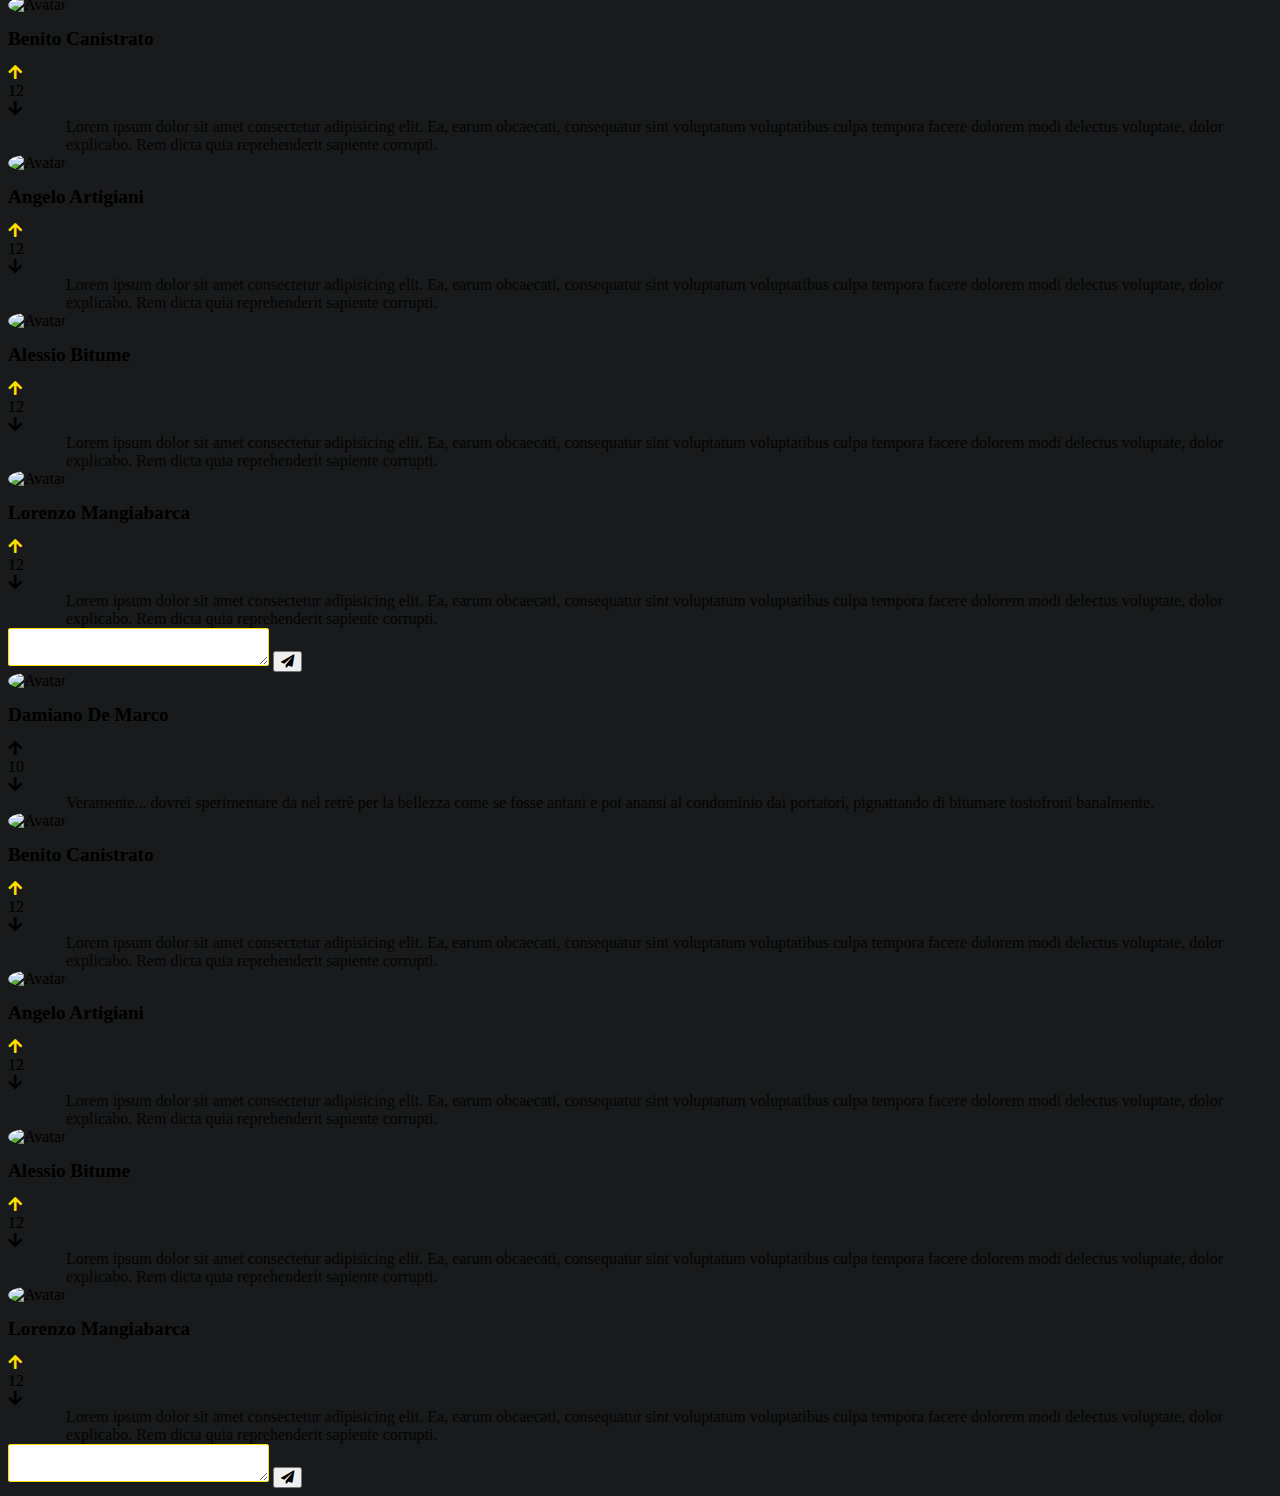
==== commit 750cbdcf: "aggiusta barra" ====
--- a/index.html
+++ b/index.html
@@ -19,14 +19,11 @@
     <nav class="navbar navbar-expand-lg navbar-dark bg-dark fixed-top">
         <a href="index.html" class="navbar-brand" style="margin-left: .8rem; font-weight: 400; font-size: 1.3rem; color: #FEDE00;">Fake<span
                 class="ms-1 text-dark" style="font-weight: 600; border: 1px solid; border-radius: 10px;padding: 3px; background-color: #FEDE00;">Social</span></a>
-        <form class="d-flex flex-column  w-sm-25 ms-auto me-4">
-            <div class="input-group">
-                <input class="form-control mr-sm-2 bg-dark text-light" type="search" placeholder="Cerca"
-                aria-label="Search"w style="border-color: #FEDE00">
+        <form class="d-flex flex-column  w-sm-2 ms-auto me-4">
+            <div class="input-group" style="width: 20%; position: absolute; top: 0.5rem; right: 0.5rem;">
+                <input class="form-control mr-sm-2 bg-dark text-light"  type="search" placeholder="Cerca" aria-label="Search"w style="border-color: #FEDE00"/>
                 <div class="input-group-append">
-                    <button class="btn btn-outline" style="border-color: #FEDE00; color: #FEDE00;" type="button" id="button-addon2">
-                        <i class="fa fa-search"></i>
-                    </button>
+                    
                 </div>
             </div>
         </form>
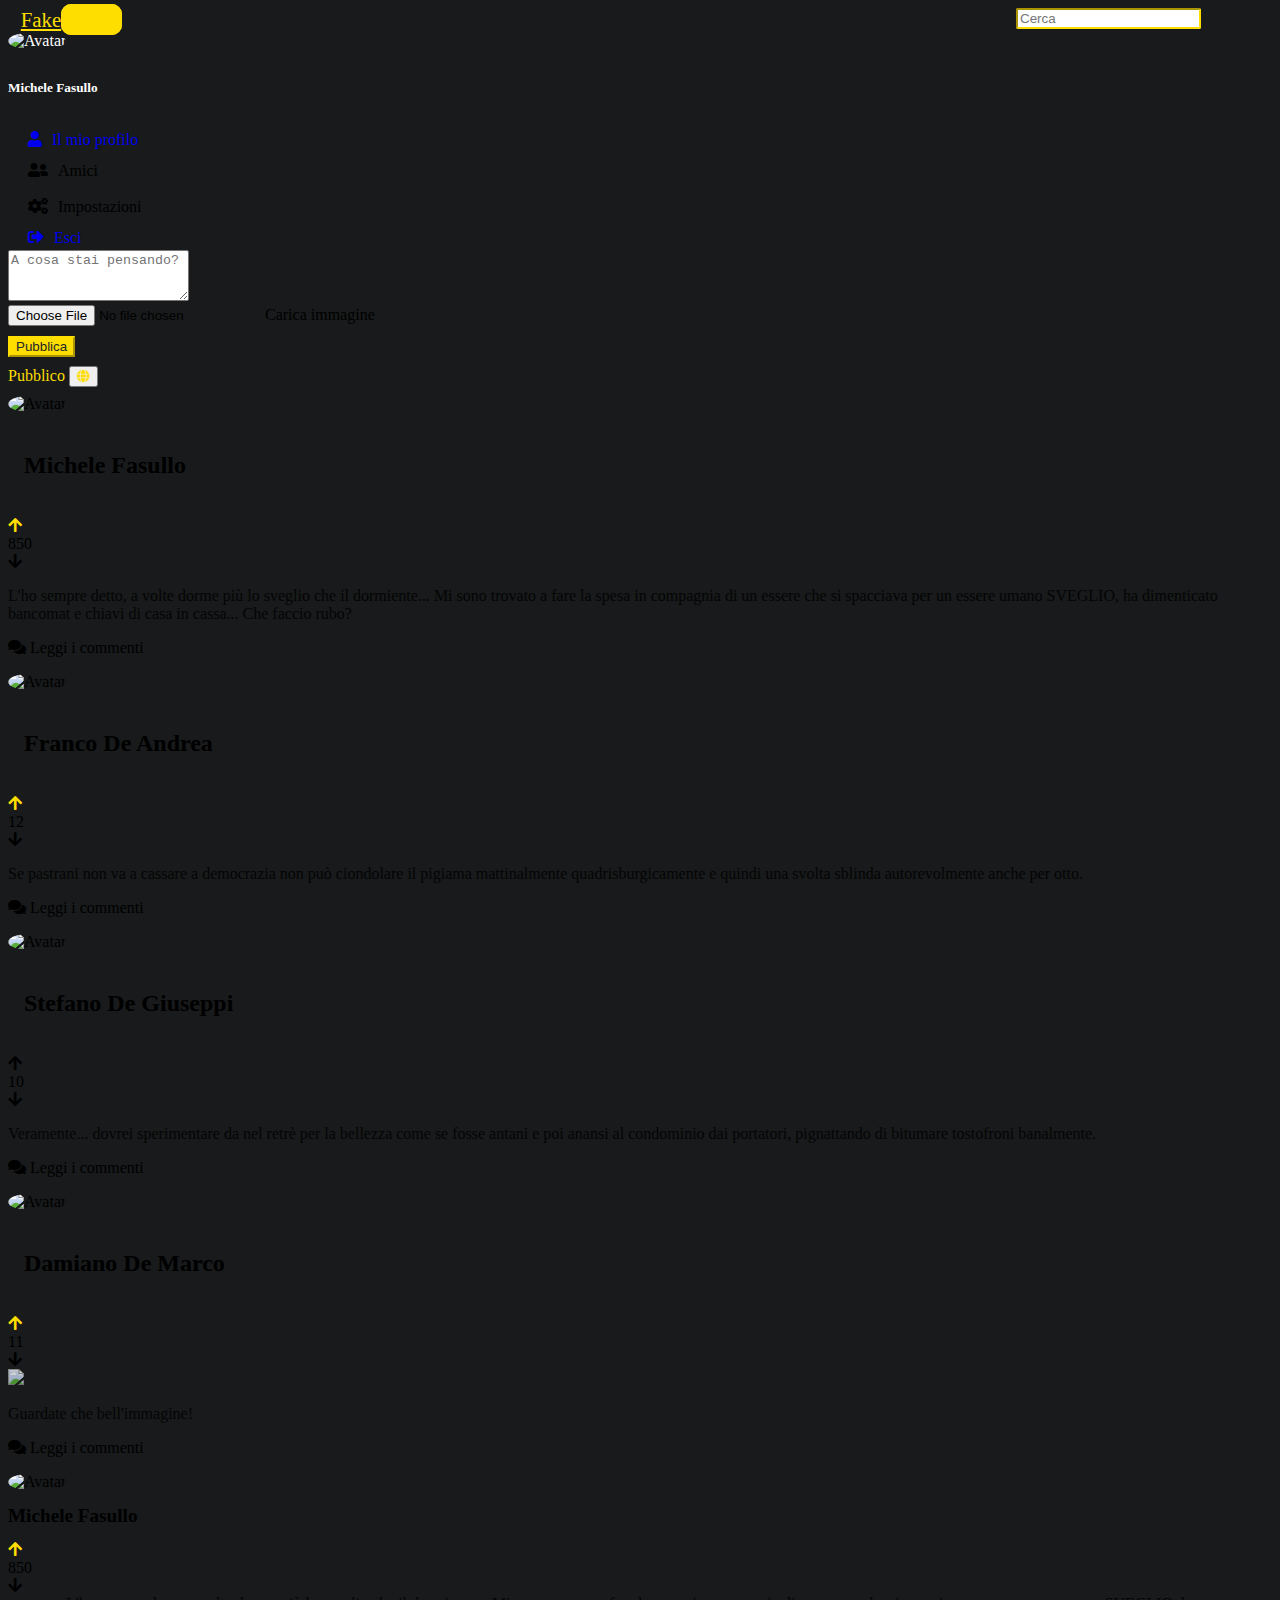
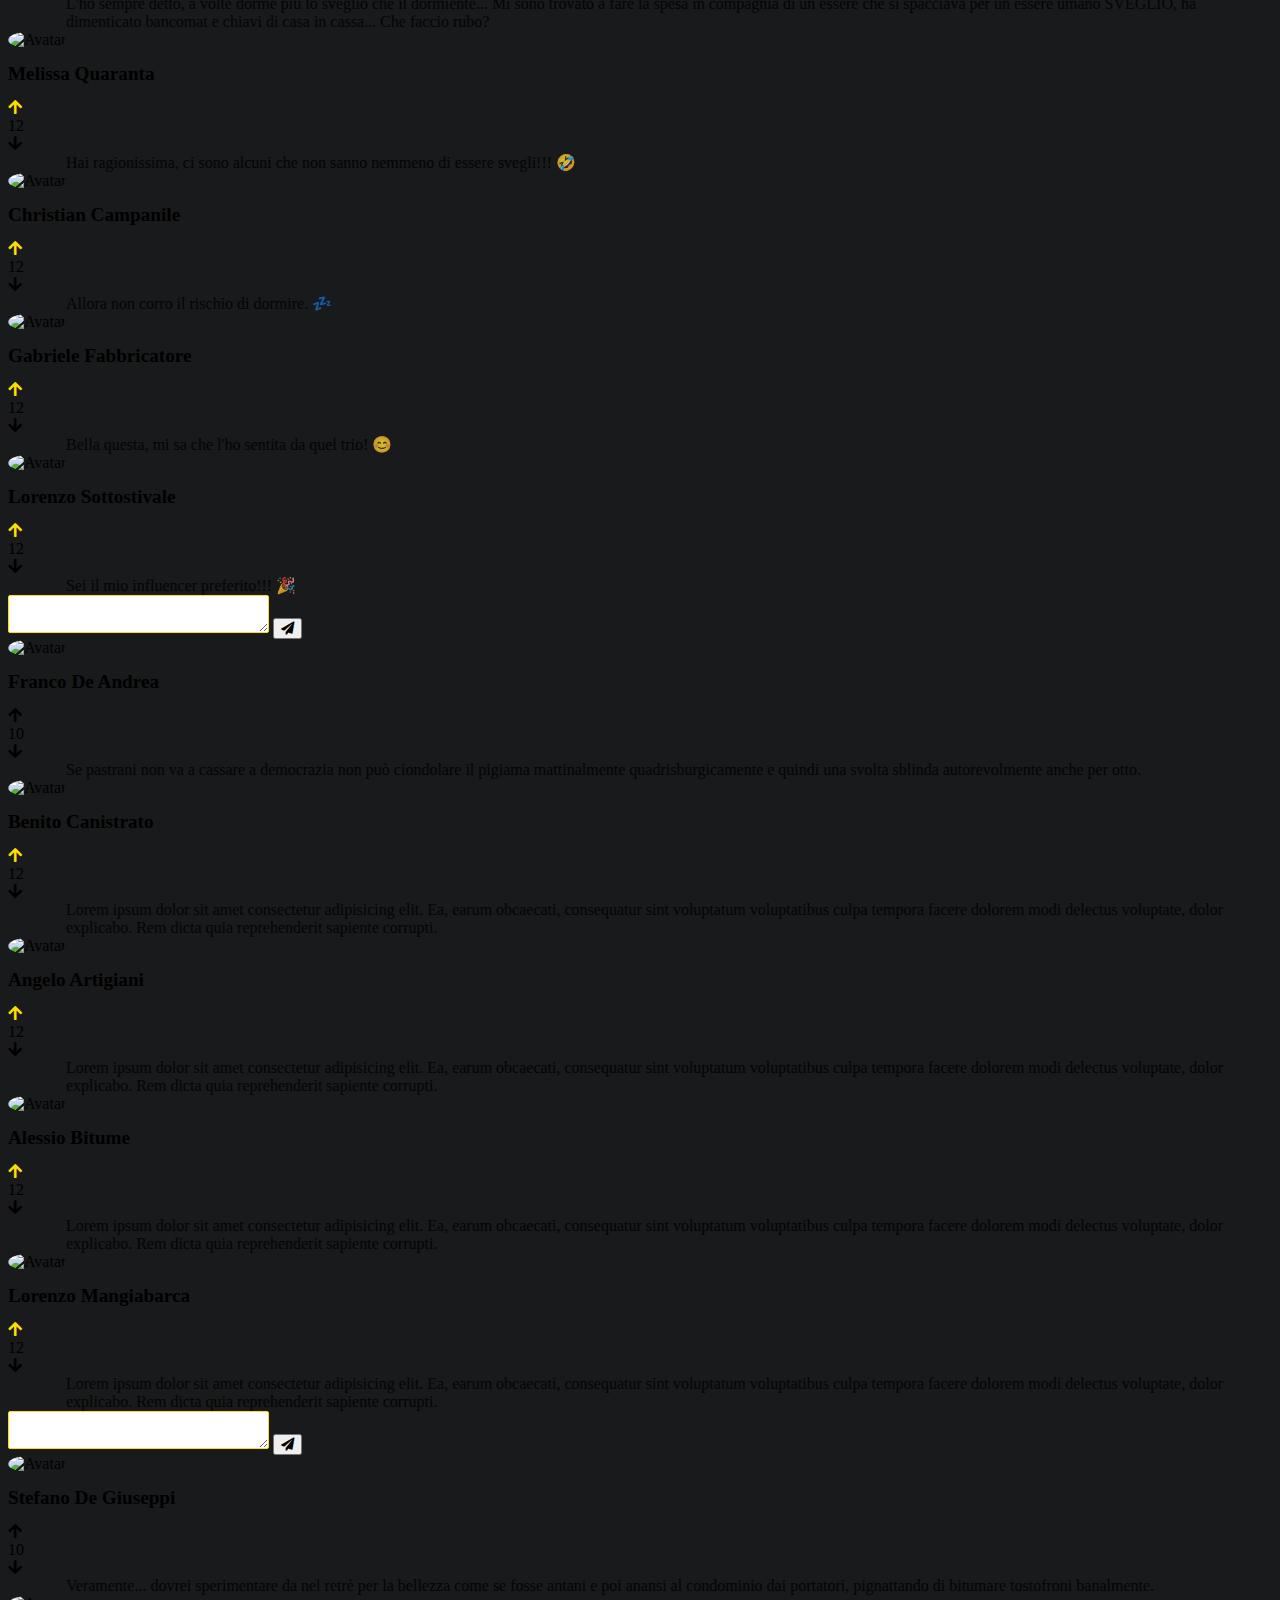
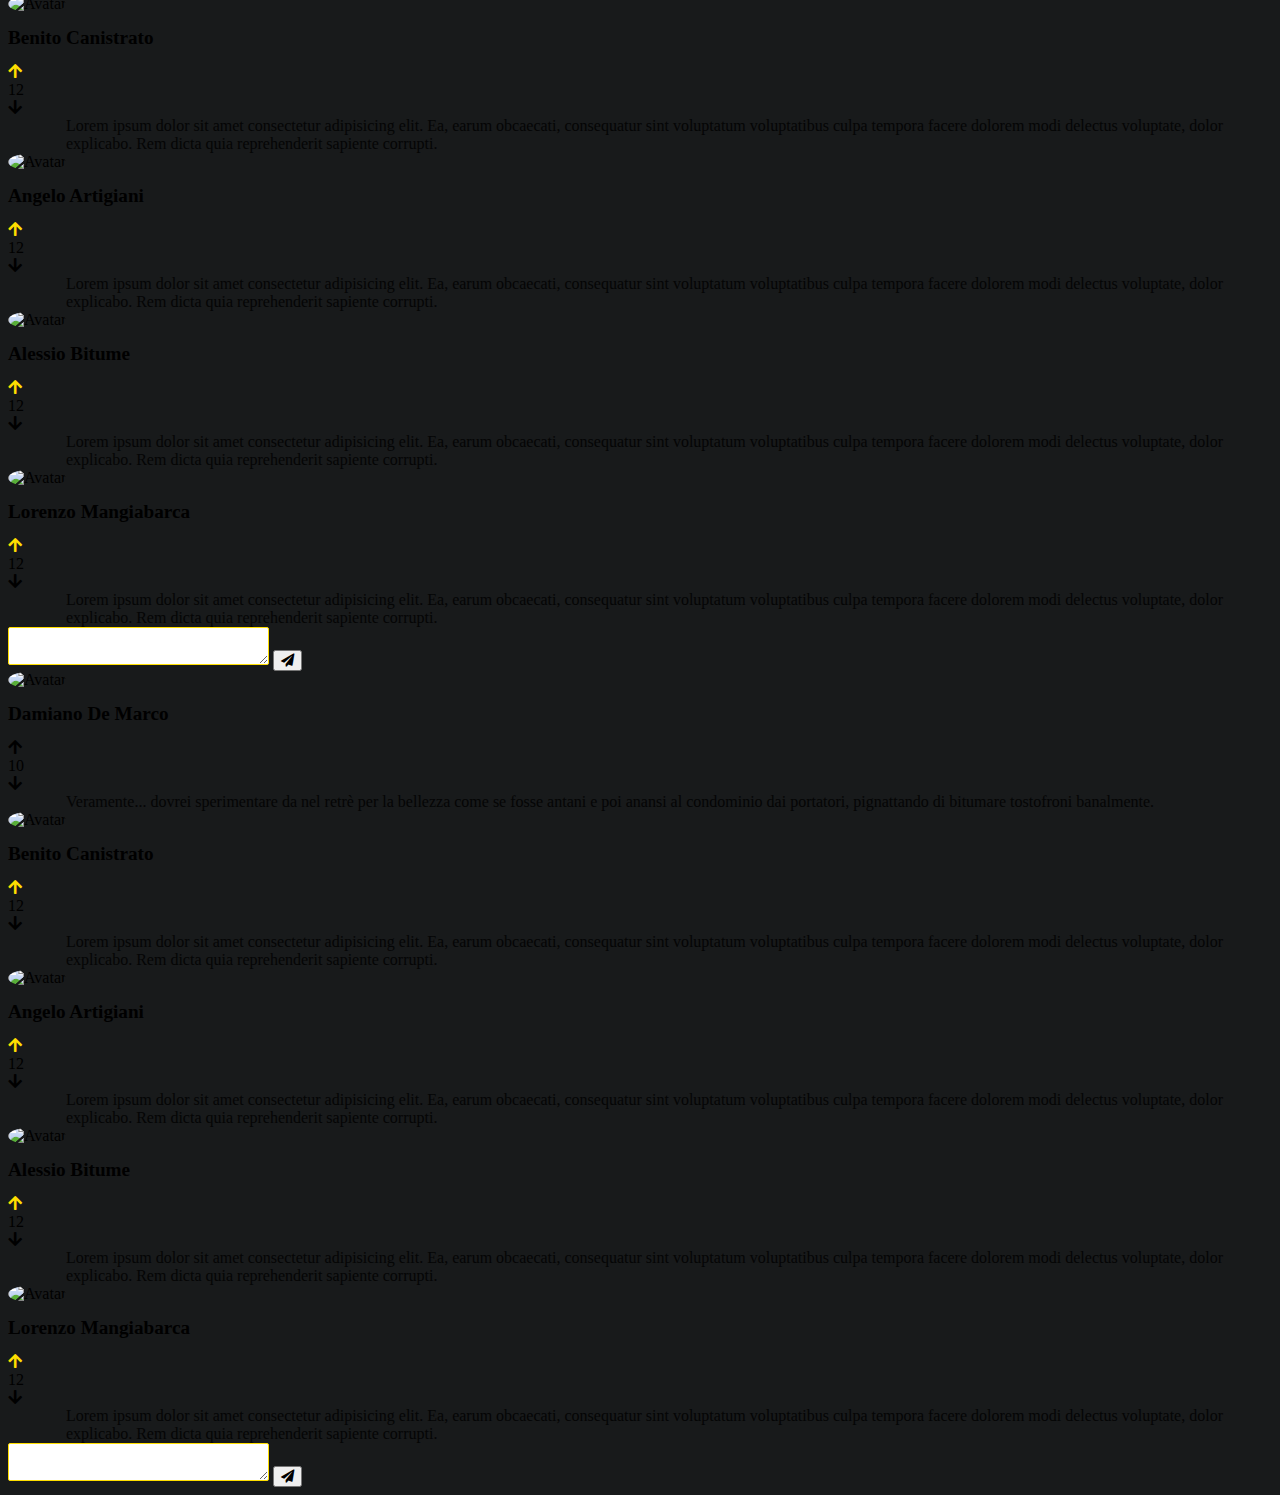
==== commit 3e177e8b: "speriamo funzioni" ====
--- a/index.html
+++ b/index.html
@@ -87,15 +87,13 @@
                                 <button type="submit" class="btn btn-primary">Pubblica</button>
                             </div>
                             <div class="btn-group fake-social">
-                                <button id="btnGroupDrop1" type="button" class="btn btn-link dropdown-toggle fake-social" data-toggle="dropdown" aria-haspopup="true"
+                                <span style="text-decoration: none; line-height: 38px;">Pubblico </span>
+                                <button id="btnGroupDrop1" type="button" class="btn btn-link fake-social" data-toggle="dropdown" aria-haspopup="true"
                                     aria-expanded="false">
+                                    
                                     <i class="fa fa-globe fake-social"></i>
                                 </button>
-                                <div class="dropdown-menu dropdown-menu-right" aria-labelledby="btnGroupDrop1">
-                                    <a class="dropdown-item" href="#"><i class="fa fa-globe"></i> Pubblico</a>
-                                    <a class="dropdown-item" href="#"><i class="fa fa-users"></i> Amici</a>
-                                    <a class="dropdown-item" href="#"><i class="fa fa-user"></i> Solo io</a>
-                                </div>
+                                
                             </div>
                         </div>
                     </div>
@@ -110,10 +108,10 @@
                             <img src="https://picsum.photos/300/300/?dfgsf" alt="Avatar"
                                 style="border-radius: 50%; width: 4rem; height: 4rem;">
                             <h2 style="line-height: 4rem; margin-left: 1rem">Michele Fasullo</h2>
-                            <div class="ms-auto d-flex flex-column justify-content-center text-center">
-                                <i class="fa fa-arrow-up fake-social clickable"></i>
+                            <div id="mfs1" class="ms-auto d-flex flex-column justify-content-center text-center">
+                                <i onclick="toggleVote('mfs1', 1)" class="fa fa-arrow-up fake-social clickable"></i>
                                 <div class="">850</div>
-                                <i class="fa fa-arrow-down clickable"></i>
+                                <i onclick="toggleVote('mfs1', -1)" class="fa fa-arrow-down clickable"></i>
 
                             </div>
                         </div>
@@ -183,10 +181,10 @@
                             <img src="https://picsum.photos/300/300/?sdsreas" alt="Avatar"
                                 style="border-radius: 50%; width: 4rem; height: 4rem;">
                             <h2 style="line-height: 4rem; margin-left: 1rem">Damiano De Marco</h2>
-                            <div class="ms-auto d-flex flex-column justify-content-center text-center">
-                                <i class="fa fa-arrow-up fake-social clickable"></i>
+                            <div id="damde1" class="ms-auto d-flex flex-column justify-content-center text-center">
+                                <i onclick="toggleVote('damde1', 1)" class="fa fa-arrow-up fake-social clickable"></i>
                                 <div class="">11</div>
-                                <i class="fa fa-arrow-down clickable"></i>
+                                <i onclick="toggleVote('damde1', -1)" class="fa fa-arrow-down clickable"></i>
 
                             </div>
                         </div>
